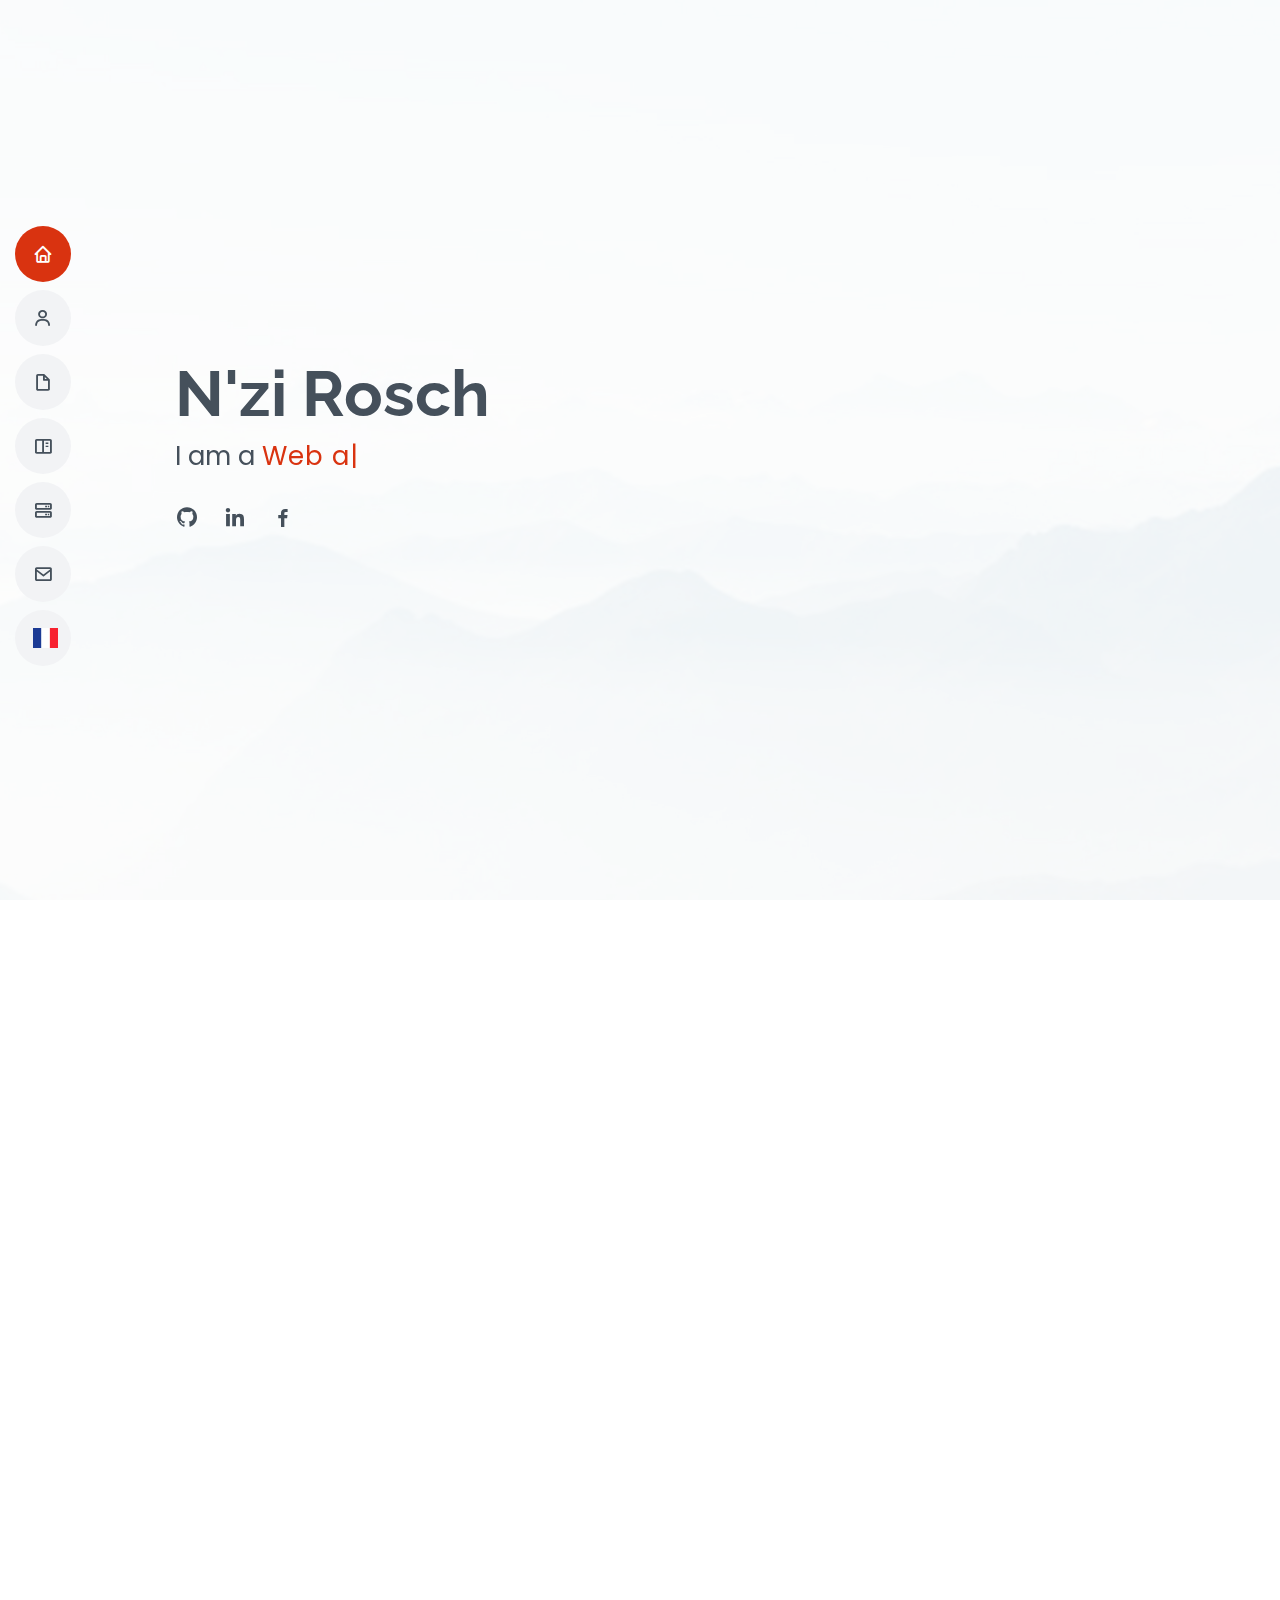
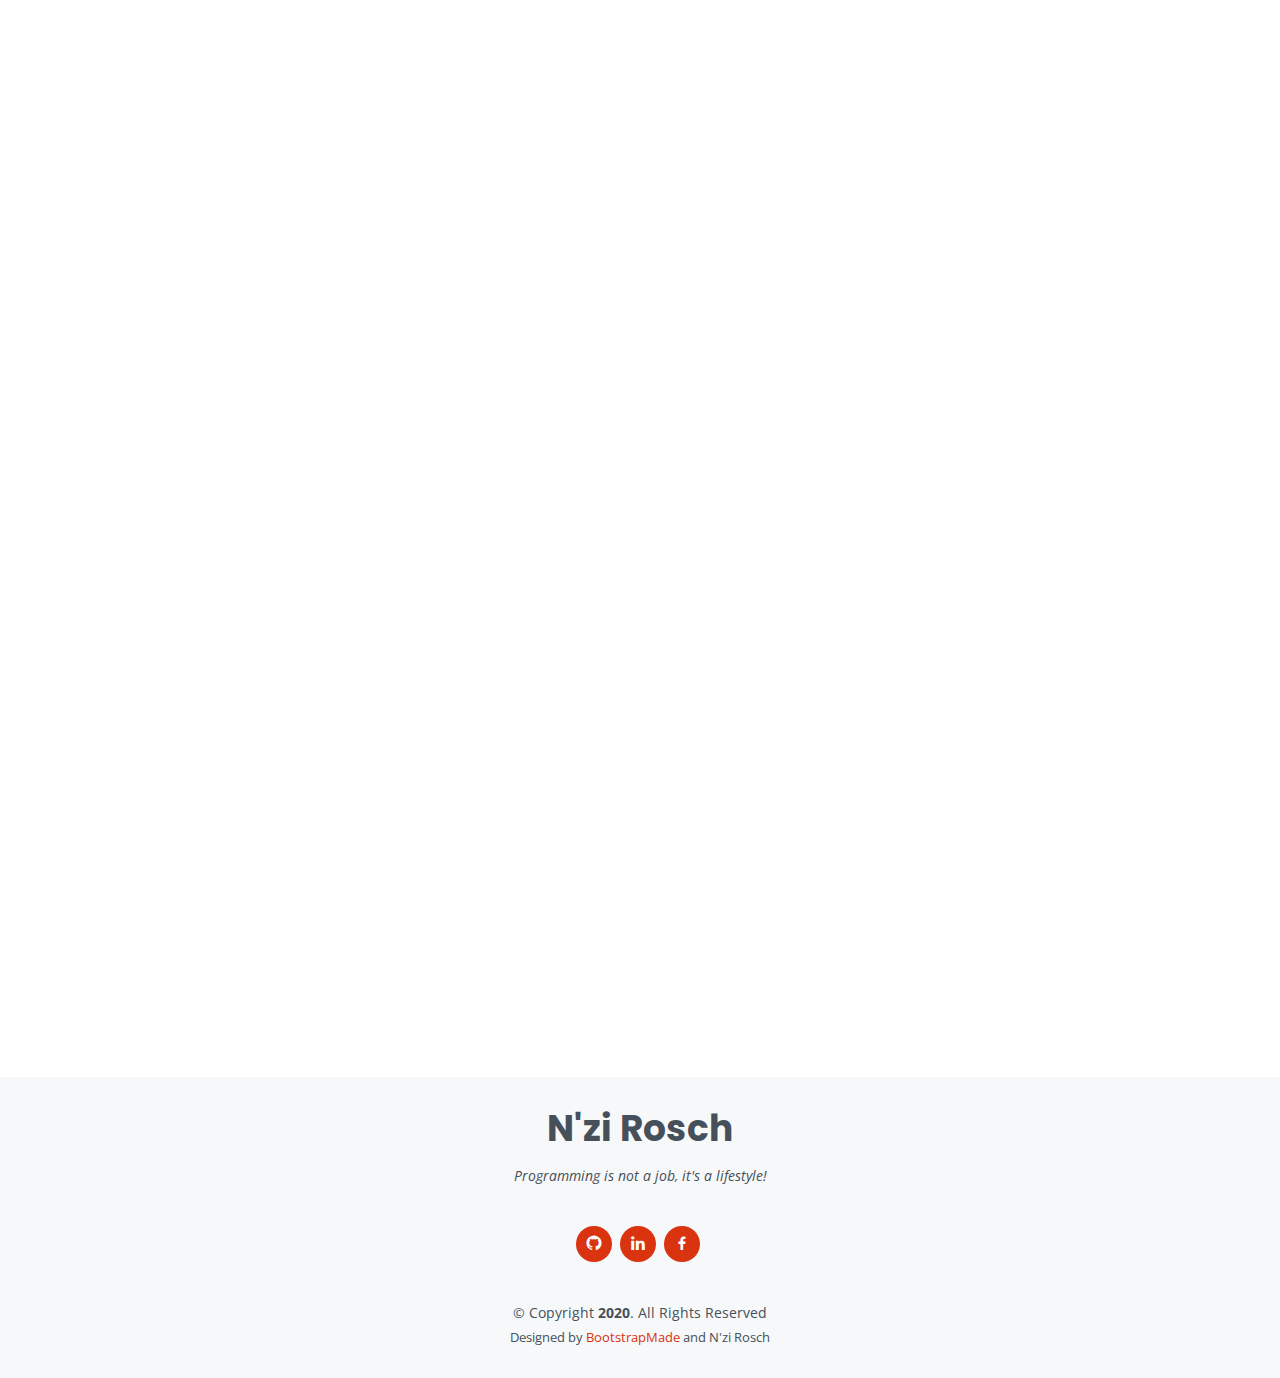
==== index-english.html @ caba93ce "Update index-english.html" ====
<!DOCTYPE html>
<html lang="en">

<head>
  <meta charset="utf-8">
  <meta content="width=device-width, initial-scale=1.0" name="viewport">

  <title>Rosch N'zi - Official Website</title>
  <meta content="" name="descriptison">
  <meta content="" name="keywords">

  <!-- Favicons -->
  <link href="assets/img/favicon.png" rel="icon">
  <link href="assets/img/apple-touch-icon.png" rel="apple-touch-icon">

  <!-- Google Fonts -->
  <link href="https://fonts.googleapis.com/css?family=Open+Sans:300,300i,400,400i,600,600i,700,700i|Raleway:300,300i,400,400i,500,500i,600,600i,700,700i|Poppins:300,300i,400,400i,500,500i,600,600i,700,700i" rel="stylesheet">

  <!-- Vendor CSS Files -->
  <link href="assets/vendor/bootstrap/css/bootstrap.min.css" rel="stylesheet">
  <link href="assets/vendor/icofont/icofont.min.css" rel="stylesheet">
  <link href="assets/vendor/boxicons/css/boxicons.min.css" rel="stylesheet">
  <link href="assets/vendor/venobox/venobox.css" rel="stylesheet">
  <link href="assets/vendor/owl.carousel/assets/owl.carousel.min.css" rel="stylesheet">
  <link href="assets/vendor/aos/aos.css" rel="stylesheet">

  <!-- Template Main CSS File -->
  <link href="assets/css/style.css" rel="stylesheet">
</head>

<body>

  <!-- ======= Mobile nav toggle button ======= -->
  <button type="button" class="mobile-nav-toggle d-xl-none"><i class="icofont-navigation-menu"></i></button>

  <!-- ======= Header ======= -->
  <header id="header" class="d-flex flex-column justify-content-center">

    <nav class="nav-menu">
      <ul>
        <li class="active"><a href="#hero"><i class="bx bx-home"></i> <span>Home</span></a></li>
        <li><a href="#about"><i class="bx bx-user"></i> <span>About Me</span></a></li>
        <li><a href="#resume"><i class="bx bx-file-blank"></i> <span>Career</span></a></li>
        <li><a href="#portfolio"><i class="bx bx-book-content"></i> <span>Portfolio</span></a></li>
        <li><a href="#services"><i class="bx bx-server"></i> <span>Services</span></a></li>
        <li><a href="#contact"><i class="bx bx-envelope"></i> <span>Contact</span></a></li>
        <li><a href="index.html"><img src="assets/img/french-icon.png" alt="" style="height: 20px; width: 25px;"> <span>Français</span></a></li>
      </ul>
    </nav><!-- .nav-menu -->

  </header><!-- End Header -->

  <!-- ======= Hero Section ======= -->
  <section id="hero" class="d-flex flex-column justify-content-center">
    <div class="container" data-aos="zoom-in" data-aos-delay="100">
      <h1>N'zi Rosch</h1>
      <p>I am a <span class="typed" data-typed-items="Web and Mobile Developer, Freelance"></span></p>
      <div class="social-links">
        <a href="https://github.com/Rosch14" class="github" target="_blank"><i class="bx bxl-github"></i></a>
        <a href="https://www.linkedin.com/in/rosch-n-zi-7aab97185/" class="linkedin" target="_blank"><i class="bx bxl-linkedin"></i></a>
        <a href="https://www.facebook.com/profile.php?id=100004866857263" class="facebook" target="_blank"><i class="bx bxl-facebook"></i></a> 
      </div>
    </div>
  </section><!-- End Hero -->

  <main id="main">

    <!-- ======= About Section ======= -->
    <section id="about" class="about">
      <div class="container" data-aos="fade-up">

        <div class="section-title">
          <h2>About Me</h2>
          <p>I am N'zi Rosch, student in Computer Science and Digital Sciences. <br> Passionate about programming, I dedicate more than 8 hours of time per day to code. <br> In my opinion, programming is not a job, it is a lifestyle</p>
        </div>

        <div class="row">
          <div class="col-lg-3">
            <img src="assets/img/profile-img.jpg" class="img-fluid" alt="">
          </div>
          <div class="col-lg-8 pt-4 pt-lg-0 content">
            <h3>Junior Mobile &amp; Web Developer</h3>
            <p class="font-italic">
              I specialize in the development of websites and mobile applications. 
            </p>
            <div class="row">
              <div class="col-lg-6">
                <ul>
                  <li><i class="icofont-rounded-right"></i> <strong>Birth:</strong> 14 Juillet 2001</li>
                  <li><i class="icofont-rounded-right"></i> <strong>Phone:</strong> +225 77457326 / 41839777</li>
                  <li><i class="icofont-rounded-right"></i> <strong>City:</strong> Abidjan, Côte d'Ivoire</li>
                </ul>
              </div>
              <div class="col-lg-6">
                <ul>
                  <li><i class="icofont-rounded-right"></i> <strong>Age:</strong> 19</li>
                  <li><i class="icofont-rounded-right"></i> <strong>Diploma:</strong> Associate Degree</li>
                  <li><i class="icofont-rounded-right"></i> <strong>E-mail:</strong> roschnzi@gmail.com</li>
                  <li><i class="icofont-rounded-right"></i> <strong>Freelance:</strong> Available</li>
                </ul>
              </div>
            </div>
          </div>
        </div>

      </div>
    </section><!-- End About Section -->

    <!-- ======= Skills Section ======= -->
    <section id="skills" class="skills section-bg">
      <div class="container" data-aos="fade-up">

        <div class="section-title">
          <h2>Skills</h2>
          <p> As a web and mobile developer, I work with JavaScript technologies. <br>React is my framework of choice and I use React Native for designing Android / Ios mobile apps. </p>
        </div>

        <div class="row skills-content">

          <div class="col-lg-6">

            <div class="progress">
              <span class="skill">HTML &amp; CSS <i class="val">90%</i></span>
              <div class="progress-bar-wrap">
                <div class="progress-bar" role="progressbar" aria-valuenow="90" aria-valuemin="0" aria-valuemax="100"></div>
              </div>
            </div>

            <div class="progress">
              <span class="skill">JavaScript <i class="val">70%</i></span>
              <div class="progress-bar-wrap">
                <div class="progress-bar" role="progressbar" aria-valuenow="70" aria-valuemin="0" aria-valuemax="100"></div>
              </div>
            </div>

            <div class="progress">
              <span class="skill">React <i class="val">75%</i></span>
              <div class="progress-bar-wrap">
                <div class="progress-bar" role="progressbar" aria-valuenow="75" aria-valuemin="0" aria-valuemax="100"></div>
              </div>
            </div>

          </div>

          <div class="col-lg-6">

            <div class="progress">
              <span class="skill">React Native<i class="val">60%</i></span>
              <div class="progress-bar-wrap">
                <div class="progress-bar" role="progressbar" aria-valuenow="60" aria-valuemin="0" aria-valuemax="100"></div>
              </div>
            </div>

            <div class="progress">
              <span class="skill">WordPress/CMS <i class="val">90%</i></span>
              <div class="progress-bar-wrap">
                <div class="progress-bar" role="progressbar" aria-valuenow="90" aria-valuemin="0" aria-valuemax="100"></div>
              </div>
            </div>

            <div class="progress">
              <span class="skill">Photoshop <i class="val">60%</i></span>
              <div class="progress-bar-wrap">
                <div class="progress-bar" role="progressbar" aria-valuenow="60" aria-valuemin="0" aria-valuemax="100"></div>
              </div>
            </div>

          </div>

        </div>

      </div>
    </section><!-- End Skills Section -->

    <!-- ======= Resume Section ======= -->
    <section id="resume" class="resume">
      <div class="container" data-aos="fade-up">

        <div class="section-title">
          <h2>Career</h2>
          <p>Here, I give you an overview of my academic and professional background.</p>
        </div>

        <div class="row">
          <div class="col-lg-6">
            <h3 class="resume-title">Me</h3>
            <div class="resume-item pb-0">
              <h4>N'zi Rosch</h4>
              <p><em>With 2 years of experience, I create websites for start-ups and mobile applications for stores. Concerned about innovation, I make sure to always leave a big smile on my clients' faces.</em></p>
              <ul>
                <li>Koumassi, Abidjan - Côte d'Ivoire</li>
                <li>(+225) 77457326 / 41839777</li>
                <li>roschnzi@gmail.com</li>
              </ul>
            </div>

            <h3 class="resume-title">Education</h3>
            <div class="resume-item">
              <h4>Associate Degree in Computer Science &amp; Digital Sciences</h4>
              <h5>2018 - 2020</h5>
              <p><em>Université Virtuelle de Côte d'Ivoire (UVCI) - Abidjan</em></p>
              <p>I am studying Computer Science and Digital Sciences specializing in Networks and Computer Security at the UVCI.</p>
            </div>
            <div class="resume-item">
              <h4>Baccalaureate Serie C Scientific</h4>
              <h5>2017 - 2018</h5>
              <p><em>Lyçée Moderne de Koumassi - Abidjan, Côte d'Ivoire</em></p>
              <p>I obtained my Bac in one of the most famous and oldest secondary education institutions in Côte d'Ivoire.</p>
            </div>
          </div>
          <div class="col-lg-6">
            <h3 class="resume-title">Professional experience</h3>
            <div class="resume-item">
              <h4>Web Developer and Graphic Designer</h4>
              <h5>2020 - until now</h5>
              <p><em>ESDLab, Abidjan Côte d'Ivoire </em></p>
              <ul>
                <li>Responsible for developing websites for client or partner companies.</li>
                <li>Creation of visuals for the social media accounts of the company ESDLab.</li>
              </ul>
            </div>
            <div class="resume-item">
              <h4>Freelance Web Developer</h4>
              <h5>2019 - until now</h5>
              <p><em>On my own</em></p>
              <ul>
                <li>As a self-employed worker, I collaborate with companies for the creation of their website under a Fixed-Term Contract (CDD).</li>
                <li>With my Photoshop skills, I can easily conceive the design of websites.</li>
            </div>
          </div>
        </div>

      </div>
    </section><!-- End Resume Section -->

    <!-- ======= Portfolio Section ======= -->
    <section id="portfolio" class="portfolio section-bg">
      <div class="container" data-aos="fade-up">

        <div class="section-title">
          <h2>Portfolio</h2>
          <p>I present to you here, a handful of the projects that I carried out. <br>I recommend that you take a look at my github account to discover all the codes of my websites and applications.</p>
        </div>

        <div class="row">
          <div class="col-lg-12 d-flex justify-content-center" data-aos="fade-up" data-aos-delay="100">
            <ul id="portfolio-flters">
              <li data-filter="*" class="filter-active">All</li>
              <li data-filter=".filter-app">App</li>
              <li data-filter=".filter-web">Web</li>
            </ul>
          </div>
        </div>

        <div class="row portfolio-container" data-aos="fade-up" data-aos-delay="200">

          <div class="col-lg-6 col-md-6 portfolio-item filter-web">
            <div class="portfolio-wrap">
              <img src="assets/img/portfolio/esdlab.png" class="img-fluid" alt="">
              <div class="portfolio-info">
                <h4><a href="https://esdlab.pro/index.html" target="_blank">See the website</a></h4>
                <p>Esdlab - Website</p>
              </div>
            </div>
          </div>

          <div class="col-lg-6 col-md-6 portfolio-item filter-web">
            <div class="portfolio-wrap">
              <img src="assets/img/portfolio/fondationzaha.png" class="img-fluid" alt="">
              <div class="portfolio-info">
                <h4>See the website</h4>
                <p>Fondation Zaha - Website</p>
              </div>
            </div>
          </div>

          <div class="col-lg-6 col-md-6 portfolio-item filter-app">
            <div class="portfolio-wrap">
              <img src="assets/img/portfolio/portfolio-3.jpg" class="img-fluid" alt="">
              <div class="portfolio-info">
                <h4>App 2</h4>
                <p>App</p>
              </div>
            </div>
          </div>


          <div class="col-lg-6 col-md-6 portfolio-item filter-web">
            <div class="portfolio-wrap">
              <img src="assets/img/portfolio/portfolio-4.jpg" class="img-fluid" alt="">
              <div class="portfolio-info">
                <h4>See the website</h4>
                <p>Website</p>
              </div>
            </div>
          </div>

          <div class="col-lg-6 col-md-6 portfolio-item filter-app">
            <div class="portfolio-wrap">
              <img src="assets/img/portfolio/portfolio-7.jpg" class="img-fluid" alt="">
              <div class="portfolio-info">
                <h4>App 3</h4>
                <p>App</p>
              </div>
            </div>
          </div>

          <div class="col-lg-6 col-md-6 portfolio-item filter-web">
            <div class="portfolio-wrap">
              <img src="assets/img/portfolio/portfolio-9.jpg" class="img-fluid" alt="">
              <div class="portfolio-info">
                <h4>See the website</h4>
                <p>Website</p>
              </div>
            </div>
          </div>

        </div>

      </div>
    </section><!-- End Portfolio Section -->

    <!-- ======= Services Section ======= -->
    <section id="services" class="services">
      <div class="container" data-aos="fade-up">

        <div class="section-title">
          <h2>Services</h2>
          <p>I am self-taught in web and mobile programming. <br>I also trained in computer graphics and community management.</p>
        </div>

        <div class="row">

          <div class="col-lg-4 col-md-6 d-flex align-items-stretch" data-aos="zoom-in" data-aos-delay="100">
            <div class="icon-box iconbox-blue">
              <div class="icon">
                <svg width="100" height="100" viewBox="0 0 600 600" xmlns="http://www.w3.org/2000/svg">
                  <path stroke="none" stroke-width="0" fill="#f5f5f5" d="M300,521.0016835830174C376.1290562159157,517.8887921683347,466.0731472004068,529.7835943286574,510.70327084640275,468.03025145048787C554.3714126377745,407.6079735673963,508.03601936045806,328.9844924480964,491.2728898941984,256.3432110539036C474.5976632858925,184.082847569629,479.9380746630129,96.60480741107993,416.23090153303,58.64404602377083C348.86323505073057,18.502131276798302,261.93793281208167,40.57373210992963,193.5410806939664,78.93577620505333C130.42746243093433,114.334589627462,98.30271207620316,179.96522072025542,76.75703585869454,249.04625023123273C51.97151888228291,328.5150500222984,13.704378332031375,421.85034740162234,66.52175969318436,486.19268352777647C119.04800174914682,550.1803526380478,217.28368757567262,524.383925680826,300,521.0016835830174"></path>
                </svg>
                <i class="icofont-file-javascript"></i>
              </div>
              <h4><a href="">Web Developer</a></h4>
              <p>I use the React JavaScript framework for designing websites and web applications.</p>
            </div>
          </div>

          <div class="col-lg-4 col-md-6 d-flex align-items-stretch mt-4 mt-md-0" data-aos="zoom-in" data-aos-delay="200">
            <div class="icon-box iconbox-orange ">
              <div class="icon">
                <svg width="100" height="100" viewBox="0 0 600 600" xmlns="http://www.w3.org/2000/svg">
                  <path stroke="none" stroke-width="0" fill="#f5f5f5" d="M300,582.0697525312426C382.5290701553225,586.8405444964366,449.9789794690241,525.3245884688669,502.5850820975895,461.55621195738473C556.606425686781,396.0723002908107,615.8543463187945,314.28637112970534,586.6730223649479,234.56875336149918C558.9533121215079,158.8439757836574,454.9685369536778,164.00468322053177,381.49747125262974,130.76875717737553C312.15926192815925,99.40240125094834,248.97055460311594,18.661163978235184,179.8680185752513,50.54337015887873C110.5421016452524,82.52863877960104,119.82277516462835,180.83849132639028,109.12597500060166,256.43424936330496C100.08760227029461,320.3096726198365,92.17705696193138,384.0621239912766,124.79988738764834,439.7174275375508C164.83382741302287,508.01625554203684,220.96474134820875,577.5009287672846,300,582.0697525312426"></path>
                </svg>
                <i class="bx bx-mobile"></i>
              </div>
              <h4><a href="">Mobile Developer</a></h4>
              <p>JavaScript lover, React Native is my favorite mobile programming framework. Depending on the needs of the customer, I can use Ionic or Flutter.</p>
            </div>
          </div>

          <div class="col-lg-4 col-md-6 d-flex align-items-stretch mt-4 mt-lg-0" data-aos="zoom-in" data-aos-delay="300">
            <div class="icon-box iconbox-pink">
              <div class="icon">
                <svg width="100" height="100" viewBox="0 0 600 600" xmlns="http://www.w3.org/2000/svg">
                  <path stroke="none" stroke-width="0" fill="#f5f5f5" d="M300,541.5067337569781C382.14930387511276,545.0595476570109,479.8736841581634,548.3450877840088,526.4010558755058,480.5488172755941C571.5218469581645,414.80211281144784,517.5187510058486,332.0715597781072,496.52539010469104,255.14436215662573C477.37192572678356,184.95920475031193,473.57363656557914,105.61284051026155,413.0603344069578,65.22779650032875C343.27470386102294,18.654635553484475,251.2091493199835,5.337323636656869,175.0934190732945,40.62881213300186C97.87086631185822,76.43348514350839,51.98124368387456,156.15599469081315,36.44837278890362,239.84606092416172C21.716077023791087,319.22268207091537,43.775223500013084,401.1760424656574,96.891909868211,461.97329694683043C147.22146801428983,519.5804099606455,223.5754009179313,538.201503339737,300,541.5067337569781"></path>
                </svg>
                <i class="icofont-brand-wordpress"></i>
              </div>
              <h4><a href="">Wordpress Developer</a></h4>
              <p>Do not hesitate to create your blogs and websites from Wordpress. I have already completed many projects with this CMS.</p>
            </div>
          </div>

          <div class="col-lg-4 col-md-6 d-flex align-items-stretch mt-4" data-aos="zoom-in" data-aos-delay="100">
            <div class="icon-box iconbox-yellow">
              <div class="icon">
                <svg width="100" height="100" viewBox="0 0 600 600" xmlns="http://www.w3.org/2000/svg">
                  <path stroke="none" stroke-width="0" fill="#f5f5f5" d="M300,503.46388370962813C374.79870501325706,506.71871716319447,464.8034551963731,527.1746412648533,510.4981551193396,467.86667711651364C555.9287308511215,408.9015244558933,512.6030010748507,327.5744911775523,490.211057578863,256.5855673507754C471.097692560561,195.9906835881958,447.69079081568157,138.11976852964426,395.19560036434837,102.3242989838813C329.3053358748298,57.3949838291264,248.02791733380457,8.279543830951368,175.87071277845988,42.242879143198664C103.41431057327972,76.34704239035025,93.79494320519305,170.9812938413882,81.28167332365135,250.07896920659033C70.17666984294237,320.27484674793965,64.84698225790005,396.69656628748305,111.28512138212992,450.4950937839243C156.20124167950087,502.5303643271138,231.32542653798444,500.4755392045468,300,503.46388370962813"></path>
                </svg>
                <i class="bx bx-layer"></i>
              </div>
              <h4><a href="">Graphic Designer</a></h4>
              <p>Aside from my code editor, I spend a lot of time in Photoshop designing highly professional visuals.</p>
            </div>
          </div>

          <div class="col-lg-4 col-md-6 d-flex align-items-stretch mt-4" data-aos="zoom-in" data-aos-delay="200">
            <div class="icon-box iconbox-red">
              <div class="icon">
                <svg width="100" height="100" viewBox="0 0 600 600" xmlns="http://www.w3.org/2000/svg">
                  <path stroke="none" stroke-width="0" fill="#f5f5f5" d="M300,532.3542879108572C369.38199826031484,532.3153073249985,429.10787420159085,491.63046689027357,474.5244479745417,439.17860296908856C522.8885846962883,383.3225815378663,569.1668002868075,314.3205725914397,550.7432151929288,242.7694973846089C532.6665558377875,172.5657663291529,456.2379748765914,142.6223662098291,390.3689995646985,112.34683881706744C326.66090330228417,83.06452184765237,258.84405631176094,53.51806209861945,193.32584062364296,78.48882559362697C121.61183558270385,105.82097193414197,62.805066853699245,167.19869350419734,48.57481801355237,242.6138429142374C34.843463184063346,315.3850353017275,76.69343916112496,383.4422959591041,125.22947124332185,439.3748458443577C170.7312796277747,491.8107796887764,230.57421082200815,532.3932930995766,300,532.3542879108572"></path>
                </svg>
                <i class="icofont-facebook"></i>
              </div>
              <h4><a href="">Community Manager</a></h4>
              <p>I have been asked a few times to manage pages on social networks. I have a good experience with Facebook and Instagram.</p>
            </div>
          </div>

          <div class="col-lg-4 col-md-6 d-flex align-items-stretch mt-4" data-aos="zoom-in" data-aos-delay="300">
            <div class="icon-box iconbox-teal">
              <div class="icon">
                <svg width="100" height="100" viewBox="0 0 600 600" xmlns="http://www.w3.org/2000/svg">
                  <path stroke="none" stroke-width="0" fill="#f5f5f5" d="M300,566.797414625762C385.7384707136149,576.1784315230908,478.7894351017131,552.8928747891023,531.9192734346935,484.94944893311C584.6109503024035,417.5663521118492,582.489472248146,322.67544863468447,553.9536738515405,242.03673114598146C529.1557734026468,171.96086150256528,465.24506316201064,127.66468636344209,395.9583748389544,100.7403814666027C334.2173773831606,76.7482773500951,269.4350130405921,84.62216499799875,207.1952322260088,107.2889140133804C132.92018162631612,134.33871894543012,41.79353780512637,160.00259165414826,22.644507872594943,236.69541883565114C3.319112789854554,314.0945973066697,72.72355303640163,379.243833228382,124.04198916343866,440.3218312028393C172.9286146004772,498.5055451809895,224.45579914871206,558.5317968840102,300,566.797414625762"></path>
                </svg>
                <i class="icofont-read-book"></i>
              </div>
              <h4><a href="">Web Editor</a></h4>
              <p>I'm often praised for my writing skills, so I write blog posts only when I'm in demand.</p>
            </div>
          </div>

        </div>

      </div>
    </section><!-- End Services Section -->

    <!-- ======= Contact Section ======= -->
    <section id="contact" class="contact">
      <div class="container" data-aos="fade-up">

        <div class="section-title">
          <h2>Contact</h2>
        </div>

        <div class="row mt-1">

          <div class="col-lg-4">
            <div class="info">
              <div class="address">
                <i class="icofont-google-map"></i>
                <h4>Location:</h4>
                <p>Koumassi, Abidjan - Côte d'Ivoire</p>
              </div>

              <div class="email">
                <i class="icofont-envelope"></i>
                <h4>Email:</h4>
                <p>roschnzi@gmail.com</p>
              </div>

              <div class="phone">
                <i class="icofont-phone"></i>
                <h4>Phone:</h4>
                <p>+225 77457326 / 41839777</p>
              </div>

            </div>

          </div>

          <div class="col-lg-8 mt-5 mt-lg-0">

            <form name="contact" method="POST" data-netlify="true" role="form" class="php-email-form">
              <div class="form-row">
                <div class="col-md-6 form-group">
                  <input type="text" name="name" class="form-control" id="name" placeholder="Your Name" data-rule="minlen:4" data-msg="Enter at least 4 characters please!" />
                  <div class="validate"></div>
                </div>
                <div class="col-md-6 form-group">
                  <input type="email" class="form-control" name="email" id="email" placeholder="Your E-mail" data-rule="email" data-msg="Please enter a valid email address!" />
                  <div class="validate"></div>
                </div>
              </div>
              <div class="form-group">
                <input type="text" class="form-control" name="subject" id="subject" placeholder="Subject" data-rule="minlen:4" data-msg="Please enter at least 8 characters!" />
                <div class="validate"></div>
              </div>
              <div class="form-group">
                <textarea class="form-control" name="message" rows="5" data-rule="required" data-msg="Write us something please!" placeholder="Message"></textarea>
                <div class="validate"></div>
              </div>
              <div class="text-center"><button type="submit">Send</button></div>
            </form>

          </div>

        </div>

      </div>
    </section><!-- End Contact Section -->

  </main><!-- End #main -->

  <!-- ======= Footer ======= -->
  <footer id="footer">
    <div class="container">
      <h3>N'zi Rosch</h3>
      <p>Programming is not a job, it's a lifestyle!</p>
      <div class="social-links">
        <a href="https://github.com/Rosch14" class="github" target="_blank"><i class="bx bxl-github"></i></a>
        <a href="https://www.linkedin.com/in/rosch-n-zi-7aab97185/" class="linkedin" target="_blank"><i class="bx bxl-linkedin"></i></a>
        <a href="https://www.facebook.com/profile.php?id=100004866857263" class="facebook" target="_blank"><i class="bx bxl-facebook"></i></a>     
      </div>
      <div class="copyright">
        &copy; Copyright <strong><span>2020</span></strong>. All Rights Reserved
      </div>
      <div class="credits">
        Designed by <a href="https://bootstrapmade.com/">BootstrapMade</a> and N'zi Rosch
      </div>
    </div>
  </footer><!-- End Footer -->

  <a href="#" class="back-to-top"><i class="bx bx-up-arrow-alt"></i></a>
  <div id="preloader"></div>

  <!-- Vendor JS Files -->
  <script src="assets/vendor/jquery/jquery.min.js"></script>
  <script src="assets/vendor/bootstrap/js/bootstrap.bundle.min.js"></script>
  <script src="assets/vendor/jquery.easing/jquery.easing.min.js"></script>
  <script src="assets/vendor/php-email-form/validate.js"></script>
  <script src="assets/vendor/waypoints/jquery.waypoints.min.js"></script>
  <script src="assets/vendor/counterup/counterup.min.js"></script>
  <script src="assets/vendor/isotope-layout/isotope.pkgd.min.js"></script>
  <script src="assets/vendor/venobox/venobox.min.js"></script>
  <script src="assets/vendor/owl.carousel/owl.carousel.min.js"></script>
  <script src="assets/vendor/typed.js/typed.min.js"></script>
  <script src="assets/vendor/aos/aos.js"></script>

  <!-- Template Main JS File -->
  <script src="assets/js/main.js"></script>

</body>

</html>
---- assets/vendor/venobox/venobox.css ----
/* ------ venobox.css --------*/
.vbox-overlay *, .vbox-overlay *:before, .vbox-overlay *:after{
    -webkit-backface-visibility: hidden;
    -webkit-box-sizing:border-box;
    -moz-box-sizing:border-box;
    box-sizing:border-box;
}
.vbox-overlay * { 
    -webkit-backface-visibility: visible;
    backface-visibility: visible;
}
.vbox-overlay{
    display: -webkit-flex;
    display: flex;
    -webkit-flex-direction: column;
    flex-direction: column;
    -webkit-justify-content: center;
    justify-content: center;
    -webkit-align-items: center;
    align-items: center;
    position: fixed;
    left: 0;
    top: 0;
    bottom: 0;
    right: 0;
    z-index: 999999;
}

/* ----- navigation ----- */
.vbox-title{
    width: 100%;
    height: 40px;
    float: left;
    text-align: center;
    line-height: 28px;
    font-size: 12px;
    padding: 6px 50px;
    overflow: hidden;
    position: fixed;
    display: none;
    left: 0;
    z-index: 89;
}
.vbox-close{
    cursor: pointer;
    position: fixed;
    top: -1px;
    right: 0;
    width: 50px;
    height: 40px;
    padding: 6px;
    display: block;
    background-position:10px center;
    overflow: hidden;
    font-size: 24px;
    line-height: 1;
    text-align: center;
    z-index: 99;
}
.vbox-left{
    cursor: pointer;
    position: fixed;
    left: 0;
    height: 40px;
    overflow: hidden;
    line-height: 28px;
    font-size: 12px;
    z-index: 99;
    display: flex;
    align-items:center;
}
.vbox-num{
    display: inline-block;
    margin: 6px 0 6px 15px;
}
/* ----- Social share ----- */
.vbox-share{
    line-height: 28px;
    font-size: 12px;
    overflow: hidden;
    position: fixed;
    left: 0;
    z-index: 98;
    display: flex;
    align-items:center;
    justify-content: center;
    width: 100%;
    text-align: center;
}
.vbox-share svg{
    max-height: 28px;
    width: 28px;
    z-index: 10;
    margin-left: 12px;
    margin-top: 6px;
    margin-bottom: 6px;
    vertical-align: middle;
}


/* ----- navigation ARROWS ----- */
.vbox-next, .vbox-prev{
    position: fixed;
    top: 50%;
    margin-top: -15px;
    overflow: hidden;
    cursor: pointer;
    display: block;
    width: 45px;
    height: 45px;
    z-index: 99;
}
.vbox-next span, .vbox-prev span{
    position: relative;
    width: 20px;
    height: 20px;
    border: 2px solid transparent;
    border-top-color: #B6B6B6;
    border-right-color: #B6B6B6;
    text-indent: -100px;
    position: absolute;
    top: 8px;
    display: block;
}
.vbox-prev{
    left: 15px;
}
.vbox-next{
    right: 15px;
}
.vbox-prev span{
    left: 10px;
    -ms-transform: rotate(-135deg);
    -webkit-transform: rotate(-135deg);
    transform: rotate(-135deg);
}
.vbox-next span{
    -ms-transform: rotate(45deg);
    -webkit-transform: rotate(45deg);
    transform: rotate(45deg);
    right: 10px;
}
/* ------- inline window ------ */
.vbox-inline{
    width: 420px;
    height: 315px;
    height: 70vh;
    padding: 10px;
    background: #fff;
    margin: 0 auto;
    overflow: auto;
    text-align: left;
}
/* ------- Video & iFrames window ------ */
.venoframe{
    max-width: 100%;
    width: 100%;
    border: none;
    width: 100%;
    height: 260px;
    height: 70vh;
}
.venoframe.vbvid{
    height: 260px;
}
@media (min-width: 768px) {
    .venoframe, .vbox-inline{
        width: 90%;
        height: 360px;
        height: 70vh;
    }
    .venoframe.vbvid{
        width: 640px;
        height: 360px;
    }
}
@media (min-width: 992px) {
    .venoframe, .vbox-inline{
        max-width: 1200px;
        width: 80%;
        height: 540px;
        height: 70vh;
    }
    .venoframe.vbvid{
        width: 960px;
        height: 540px;
    }
}
/* 
Please do NOT edit this part! 
or at least read this note: http://i.imgur.com/7C0ws9e.gif
*/
.vbox-open{
    overflow: hidden;
}
.vbox-container{
    position: absolute;
    left: 0;
    right: 0;
    top: 0;
    bottom: 0;
    overflow-x: hidden;
    overflow-y: scroll;
    overflow-scrolling: touch;
    -webkit-overflow-scrolling: touch;
    z-index: 20;
    max-height: 100%;

}

.vbox-content{
    text-align: center;
    float: left;
    width: 100%;
    position: relative;
    overflow: hidden;
    padding: 20px 4%;
}
.vbox-container img{
    max-width: 100%;
    height: auto;
}
.vbox-figlio{
    box-shadow: 0 0 12px rgba(0,0,0,0.19), 0 6px 6px rgba(0,0,0,0.23);
    max-width: 100%;
    text-align: initial;
}
img.vbox-figlio{
    -webkit-user-select: none;
-khtml-user-select: none;
-moz-user-select: none;
-o-user-select: none;
user-select: none;
}
.vbox-content.swipe-left{
    margin-left: -200px !important;
}
.vbox-content.swipe-right{
    margin-left: 200px !important;
}
.vbox-animated{
    webkit-transition: margin 300ms ease-out;
    transition: margin 300ms ease-out;
}

/* ---------- preloader ----------
 * SPINKIT 
 * http://tobiasahlin.com/spinkit/
-------------------------------- */
.sk-double-bounce,.sk-rotating-plane{width:40px;height:40px;margin:40px auto}.sk-rotating-plane{background-color:#333;-webkit-animation:sk-rotatePlane 1.2s infinite ease-in-out;animation:sk-rotatePlane 1.2s infinite ease-in-out}@-webkit-keyframes sk-rotatePlane{0%{-webkit-transform:perspective(120px) rotateX(0) rotateY(0);transform:perspective(120px) rotateX(0) rotateY(0)}50%{-webkit-transform:perspective(120px) rotateX(-180.1deg) rotateY(0);transform:perspective(120px) rotateX(-180.1deg) rotateY(0)}100%{-webkit-transform:perspective(120px) rotateX(-180deg) rotateY(-179.9deg);transform:perspective(120px) rotateX(-180deg) rotateY(-179.9deg)}}@keyframes sk-rotatePlane{0%{-webkit-transform:perspective(120px) rotateX(0) rotateY(0);transform:perspective(120px) rotateX(0) rotateY(0)}50%{-webkit-transform:perspective(120px) rotateX(-180.1deg) rotateY(0);transform:perspective(120px) rotateX(-180.1deg) rotateY(0)}100%{-webkit-transform:perspective(120px) rotateX(-180deg) rotateY(-179.9deg);transform:perspective(120px) rotateX(-180deg) rotateY(-179.9deg)}}.sk-double-bounce{position:relative}.sk-double-bounce .sk-child{width:100%;height:100%;border-radius:50%;background-color:#333;opacity:.6;position:absolute;top:0;left:0;-webkit-animation:sk-doubleBounce 2s infinite ease-in-out;animation:sk-doubleBounce 2s infinite ease-in-out}.sk-chasing-dots .sk-child,.sk-spinner-pulse,.sk-three-bounce .sk-child{background-color:#333;border-radius:100%}.sk-double-bounce .sk-double-bounce2{-webkit-animation-delay:-1s;animation-delay:-1s}@-webkit-keyframes sk-doubleBounce{0%,100%{-webkit-transform:scale(0);transform:scale(0)}50%{-webkit-transform:scale(1);transform:scale(1)}}@keyframes sk-doubleBounce{0%,100%{-webkit-transform:scale(0);transform:scale(0)}50%{-webkit-transform:scale(1);transform:scale(1)}}.sk-wave{margin:40px auto;width:50px;height:40px;text-align:center;font-size:10px}.sk-wave .sk-rect{background-color:#333;height:100%;width:6px;display:inline-block;-webkit-animation:sk-waveStretchDelay 1.2s infinite ease-in-out;animation:sk-waveStretchDelay 1.2s infinite ease-in-out}.sk-wave .sk-rect1{-webkit-animation-delay:-1.2s;animation-delay:-1.2s}.sk-wave .sk-rect2{-webkit-animation-delay:-1.1s;animation-delay:-1.1s}.sk-wave .sk-rect3{-webkit-animation-delay:-1s;animation-delay:-1s}.sk-wave .sk-rect4{-webkit-animation-delay:-.9s;animation-delay:-.9s}.sk-wave .sk-rect5{-webkit-animation-delay:-.8s;animation-delay:-.8s}@-webkit-keyframes sk-waveStretchDelay{0%,100%,40%{-webkit-transform:scaleY(.4);transform:scaleY(.4)}20%{-webkit-transform:scaleY(1);transform:scaleY(1)}}@keyframes sk-waveStretchDelay{0%,100%,40%{-webkit-transform:scaleY(.4);transform:scaleY(.4)}20%{-webkit-transform:scaleY(1);transform:scaleY(1)}}.sk-wandering-cubes{margin:40px auto;width:40px;height:40px;position:relative}.sk-wandering-cubes .sk-cube{background-color:#333;width:10px;height:10px;position:absolute;top:0;left:0;-webkit-animation:sk-wanderingCube 1.8s ease-in-out -1.8s infinite both;animation:sk-wanderingCube 1.8s ease-in-out -1.8s infinite both}.sk-chasing-dots,.sk-spinner-pulse{width:40px;height:40px;margin:40px auto}.sk-wandering-cubes .sk-cube2{-webkit-animation-delay:-.9s;animation-delay:-.9s}@-webkit-keyframes sk-wanderingCube{0%{-webkit-transform:rotate(0);transform:rotate(0)}25%{-webkit-transform:translateX(30px) rotate(-90deg) scale(.5);transform:translateX(30px) rotate(-90deg) scale(.5)}50%{-webkit-transform:translateX(30px) translateY(30px) rotate(-179deg);transform:translateX(30px) translateY(30px) rotate(-179deg)}50.1%{-webkit-transform:translateX(30px) translateY(30px) rotate(-180deg);transform:translateX(30px) translateY(30px) rotate(-180deg)}75%{-webkit-transform:translateX(0) translateY(30px) rotate(-270deg) scale(.5);transform:translateX(0) translateY(30px) rotate(-270deg) scale(.5)}100%{-webkit-transform:rotate(-360deg);transform:rotate(-360deg)}}@keyframes sk-wanderingCube{0%{-webkit-transform:rotate(0);transform:rotate(0)}25%{-webkit-transform:translateX(30px) rotate(-90deg) scale(.5);transform:translateX(30px) rotate(-90deg) scale(.5)}50%{-webkit-transform:translateX(30px) translateY(30px) rotate(-179deg);transform:translateX(30px) translateY(30px) rotate(-179deg)}50.1%{-webkit-transform:translateX(30px) translateY(30px) rotate(-180deg);transform:translateX(30px) translateY(30px) rotate(-180deg)}75%{-webkit-transform:translateX(0) translateY(30px) rotate(-270deg) scale(.5);transform:translateX(0) translateY(30px) rotate(-270deg) scale(.5)}100%{-webkit-transform:rotate(-360deg);transform:rotate(-360deg)}}.sk-spinner-pulse{-webkit-animation:sk-pulseScaleOut 1s infinite ease-in-out;animation:sk-pulseScaleOut 1s infinite ease-in-out}@-webkit-keyframes sk-pulseScaleOut{0%{-webkit-transform:scale(0);transform:scale(0)}100%{-webkit-transform:scale(1);transform:scale(1);opacity:0}}@keyframes sk-pulseScaleOut{0%{-webkit-transform:scale(0);transform:scale(0)}100%{-webkit-transform:scale(1);transform:scale(1);opacity:0}}.sk-chasing-dots{position:relative;text-align:center;-webkit-animation:sk-chasingDotsRotate 2s infinite linear;animation:sk-chasingDotsRotate 2s infinite linear}.sk-chasing-dots .sk-child{width:60%;height:60%;display:inline-block;position:absolute;top:0;-webkit-animation:sk-chasingDotsBounce 2s infinite ease-in-out;animation:sk-chasingDotsBounce 2s infinite ease-in-out}.sk-chasing-dots .sk-dot2{top:auto;bottom:0;-webkit-animation-delay:-1s;animation-delay:-1s}@-webkit-keyframes sk-chasingDotsRotate{100%{-webkit-transform:rotate(360deg);transform:rotate(360deg)}}@keyframes sk-chasingDotsRotate{100%{-webkit-transform:rotate(360deg);transform:rotate(360deg)}}@-webkit-keyframes sk-chasingDotsBounce{0%,100%{-webkit-transform:scale(0);transform:scale(0)}50%{-webkit-transform:scale(1);transform:scale(1)}}@keyframes sk-chasingDotsBounce{0%,100%{-webkit-transform:scale(0);transform:scale(0)}50%{-webkit-transform:scale(1);transform:scale(1)}}.sk-three-bounce{margin:40px auto;width:80px;text-align:center}.sk-three-bounce .sk-child{width:20px;height:20px;display:inline-block;-webkit-animation:sk-three-bounce 1.4s ease-in-out 0s infinite both;animation:sk-three-bounce 1.4s ease-in-out 0s infinite both}.sk-circle .sk-child:before,.sk-fading-circle .sk-circle:before{display:block;border-radius:100%;content:'';background-color:#333}.sk-three-bounce .sk-bounce1{-webkit-animation-delay:-.32s;animation-delay:-.32s}.sk-three-bounce .sk-bounce2{-webkit-animation-delay:-.16s;animation-delay:-.16s}@-webkit-keyframes sk-three-bounce{0%,100%,80%{-webkit-transform:scale(0);transform:scale(0)}40%{-webkit-transform:scale(1);transform:scale(1)}}@keyframes sk-three-bounce{0%,100%,80%{-webkit-transform:scale(0);transform:scale(0)}40%{-webkit-transform:scale(1);transform:scale(1)}}.sk-circle{margin:40px auto;width:40px;height:40px;position:relative}.sk-circle .sk-child{width:100%;height:100%;position:absolute;left:0;top:0}.sk-circle .sk-child:before{margin:0 auto;width:15%;height:15%;-webkit-animation:sk-circleBounceDelay 1.2s infinite ease-in-out both;animation:sk-circleBounceDelay 1.2s infinite ease-in-out both}.sk-circle .sk-circle2{-webkit-transform:rotate(30deg);-ms-transform:rotate(30deg);transform:rotate(30deg)}.sk-circle .sk-circle3{-webkit-transform:rotate(60deg);-ms-transform:rotate(60deg);transform:rotate(60deg)}.sk-circle .sk-circle4{-webkit-transform:rotate(90deg);-ms-transform:rotate(90deg);transform:rotate(90deg)}.sk-circle .sk-circle5{-webkit-transform:rotate(120deg);-ms-transform:rotate(120deg);transform:rotate(120deg)}.sk-circle .sk-circle6{-webkit-transform:rotate(150deg);-ms-transform:rotate(150deg);transform:rotate(150deg)}.sk-circle .sk-circle7{-webkit-transform:rotate(180deg);-ms-transform:rotate(180deg);transform:rotate(180deg)}.sk-circle .sk-circle8{-webkit-transform:rotate(210deg);-ms-transform:rotate(210deg);transform:rotate(210deg)}.sk-circle .sk-circle9{-webkit-transform:rotate(240deg);-ms-transform:rotate(240deg);transform:rotate(240deg)}.sk-circle .sk-circle10{-webkit-transform:rotate(270deg);-ms-transform:rotate(270deg);transform:rotate(270deg)}.sk-circle .sk-circle11{-webkit-transform:rotate(300deg);-ms-transform:rotate(300deg);transform:rotate(300deg)}.sk-circle .sk-circle12{-webkit-transform:rotate(330deg);-ms-transform:rotate(330deg);transform:rotate(330deg)}.sk-circle .sk-circle2:before{-webkit-animation-delay:-1.1s;animation-delay:-1.1s}.sk-circle .sk-circle3:before{-webkit-animation-delay:-1s;animation-delay:-1s}.sk-circle .sk-circle4:before{-webkit-animation-delay:-.9s;animation-delay:-.9s}.sk-circle .sk-circle5:before{-webkit-animation-delay:-.8s;animation-delay:-.8s}.sk-circle .sk-circle6:before{-webkit-animation-delay:-.7s;animation-delay:-.7s}.sk-circle .sk-circle7:before{-webkit-animation-delay:-.6s;animation-delay:-.6s}.sk-circle .sk-circle8:before{-webkit-animation-delay:-.5s;animation-delay:-.5s}.sk-circle .sk-circle9:before{-webkit-animation-delay:-.4s;animation-delay:-.4s}.sk-circle .sk-circle10:before{-webkit-animation-delay:-.3s;animation-delay:-.3s}.sk-circle .sk-circle11:before{-webkit-animation-delay:-.2s;animation-delay:-.2s}.sk-circle .sk-circle12:before{-webkit-animation-delay:-.1s;animation-delay:-.1s}@-webkit-keyframes sk-circleBounceDelay{0%,100%,80%{-webkit-transform:scale(0);transform:scale(0)}40%{-webkit-transform:scale(1);transform:scale(1)}}@keyframes sk-circleBounceDelay{0%,100%,80%{-webkit-transform:scale(0);transform:scale(0)}40%{-webkit-transform:scale(1);transform:scale(1)}}.sk-cube-grid{width:40px;height:40px;margin:40px auto}.sk-cube-grid .sk-cube{width:33.33%;height:33.33%;background-color:#333;float:left;-webkit-animation:sk-cubeGridScaleDelay 1.3s infinite ease-in-out;animation:sk-cubeGridScaleDelay 1.3s infinite ease-in-out}.sk-cube-grid .sk-cube1{-webkit-animation-delay:.2s;animation-delay:.2s}.sk-cube-grid .sk-cube2{-webkit-animation-delay:.3s;animation-delay:.3s}.sk-cube-grid .sk-cube3{-webkit-animation-delay:.4s;animation-delay:.4s}.sk-cube-grid .sk-cube4{-webkit-animation-delay:.1s;animation-delay:.1s}.sk-cube-grid .sk-cube5{-webkit-animation-delay:.2s;animation-delay:.2s}.sk-cube-grid .sk-cube6{-webkit-animation-delay:.3s;animation-delay:.3s}.sk-cube-grid .sk-cube7{-webkit-animation-delay:0ms;animation-delay:0ms}.sk-cube-grid .sk-cube8{-webkit-animation-delay:.1s;animation-delay:.1s}.sk-cube-grid .sk-cube9{-webkit-animation-delay:.2s;animation-delay:.2s}@-webkit-keyframes sk-cubeGridScaleDelay{0%,100%,70%{-webkit-transform:scale3D(1,1,1);transform:scale3D(1,1,1)}35%{-webkit-transform:scale3D(0,0,1);transform:scale3D(0,0,1)}}@keyframes sk-cubeGridScaleDelay{0%,100%,70%{-webkit-transform:scale3D(1,1,1);transform:scale3D(1,1,1)}35%{-webkit-transform:scale3D(0,0,1);transform:scale3D(0,0,1)}}.sk-fading-circle{margin:40px auto;width:40px;height:40px;position:relative}.sk-fading-circle .sk-circle{width:100%;height:100%;position:absolute;left:0;top:0}.sk-fading-circle .sk-circle:before{margin:0 auto;width:15%;height:15%;-webkit-animation:sk-circleFadeDelay 1.2s infinite ease-in-out both;animation:sk-circleFadeDelay 1.2s infinite ease-in-out both}.sk-fading-circle .sk-circle2{-webkit-transform:rotate(30deg);-ms-transform:rotate(30deg);transform:rotate(30deg)}.sk-fading-circle .sk-circle3{-webkit-transform:rotate(60deg);-ms-transform:rotate(60deg);transform:rotate(60deg)}.sk-fading-circle .sk-circle4{-webkit-transform:rotate(90deg);-ms-transform:rotate(90deg);transform:rotate(90deg)}.sk-fading-circle .sk-circle5{-webkit-transform:rotate(120deg);-ms-transform:rotate(120deg);transform:rotate(120deg)}.sk-fading-circle .sk-circle6{-webkit-transform:rotate(150deg);-ms-transform:rotate(150deg);transform:rotate(150deg)}.sk-fading-circle .sk-circle7{-webkit-transform:rotate(180deg);-ms-transform:rotate(180deg);transform:rotate(180deg)}.sk-fading-circle .sk-circle8{-webkit-transform:rotate(210deg);-ms-transform:rotate(210deg);transform:rotate(210deg)}.sk-fading-circle .sk-circle9{-webkit-transform:rotate(240deg);-ms-transform:rotate(240deg);transform:rotate(240deg)}.sk-fading-circle .sk-circle10{-webkit-transform:rotate(270deg);-ms-transform:rotate(270deg);transform:rotate(270deg)}.sk-fading-circle .sk-circle11{-webkit-transform:rotate(300deg);-ms-transform:rotate(300deg);transform:rotate(300deg)}.sk-fading-circle .sk-circle12{-webkit-transform:rotate(330deg);-ms-transform:rotate(330deg);transform:rotate(330deg)}.sk-fading-circle .sk-circle2:before{-webkit-animation-delay:-1.1s;animation-delay:-1.1s}.sk-fading-circle .sk-circle3:before{-webkit-animation-delay:-1s;animation-delay:-1s}.sk-fading-circle .sk-circle4:before{-webkit-animation-delay:-.9s;animation-delay:-.9s}.sk-fading-circle .sk-circle5:before{-webkit-animation-delay:-.8s;animation-delay:-.8s}.sk-fading-circle .sk-circle6:before{-webkit-animation-delay:-.7s;animation-delay:-.7s}.sk-fading-circle .sk-circle7:before{-webkit-animation-delay:-.6s;animation-delay:-.6s}.sk-fading-circle .sk-circle8:before{-webkit-animation-delay:-.5s;animation-delay:-.5s}.sk-fading-circle .sk-circle9:before{-webkit-animation-delay:-.4s;animation-delay:-.4s}.sk-fading-circle .sk-circle10:before{-webkit-animation-delay:-.3s;animation-delay:-.3s}.sk-fading-circle .sk-circle11:before{-webkit-animation-delay:-.2s;animation-delay:-.2s}.sk-fading-circle .sk-circle12:before{-webkit-animation-delay:-.1s;animation-delay:-.1s}@-webkit-keyframes sk-circleFadeDelay{0%,100%,39%{opacity:0}40%{opacity:1}}@keyframes sk-circleFadeDelay{0%,100%,39%{opacity:0}40%{opacity:1}}.sk-folding-cube{margin:40px auto;width:40px;height:40px;position:relative;-webkit-transform:rotateZ(45deg);transform:rotateZ(45deg)}.sk-folding-cube .sk-cube{float:left;width:50%;height:50%;position:relative;-webkit-transform:scale(1.1);-ms-transform:scale(1.1);transform:scale(1.1)}.sk-folding-cube .sk-cube:before{content:'';position:absolute;top:0;left:0;width:100%;height:100%;background-color:#333;-webkit-animation:sk-foldCubeAngle 2.4s infinite linear both;animation:sk-foldCubeAngle 2.4s infinite linear both;-webkit-transform-origin:100% 100%;-ms-transform-origin:100% 100%;transform-origin:100% 100%}.sk-folding-cube .sk-cube2{-webkit-transform:scale(1.1) rotateZ(90deg);transform:scale(1.1) rotateZ(90deg)}.sk-folding-cube .sk-cube3{-webkit-transform:scale(1.1) rotateZ(180deg);transform:scale(1.1) rotateZ(180deg)}.sk-folding-cube .sk-cube4{-webkit-transform:scale(1.1) rotateZ(270deg);transform:scale(1.1) rotateZ(270deg)}.sk-folding-cube .sk-cube2:before{-webkit-animation-delay:.3s;animation-delay:.3s}.sk-folding-cube .sk-cube3:before{-webkit-animation-delay:.6s;animation-delay:.6s}.sk-folding-cube .sk-cube4:before{-webkit-animation-delay:.9s;animation-delay:.9s}@-webkit-keyframes sk-foldCubeAngle{0%,10%{-webkit-transform:perspective(140px) rotateX(-180deg);transform:perspective(140px) rotateX(-180deg);opacity:0}25%,75%{-webkit-transform:perspective(140px) rotateX(0);transform:perspective(140px) rotateX(0);opacity:1}100%,90%{-webkit-transform:perspective(140px) rotateY(180deg);transform:perspective(140px) rotateY(180deg);opacity:0}}@keyframes sk-foldCubeAngle{0%,10%{-webkit-transform:perspective(140px) rotateX(-180deg);transform:perspective(140px) rotateX(-180deg);opacity:0}25%,75%{-webkit-transform:perspective(140px) rotateX(0);transform:perspective(140px) rotateX(0);opacity:1}100%,90%{-webkit-transform:perspective(140px) rotateY(180deg);transform:perspective(140px) rotateY(180deg);opacity:0}}
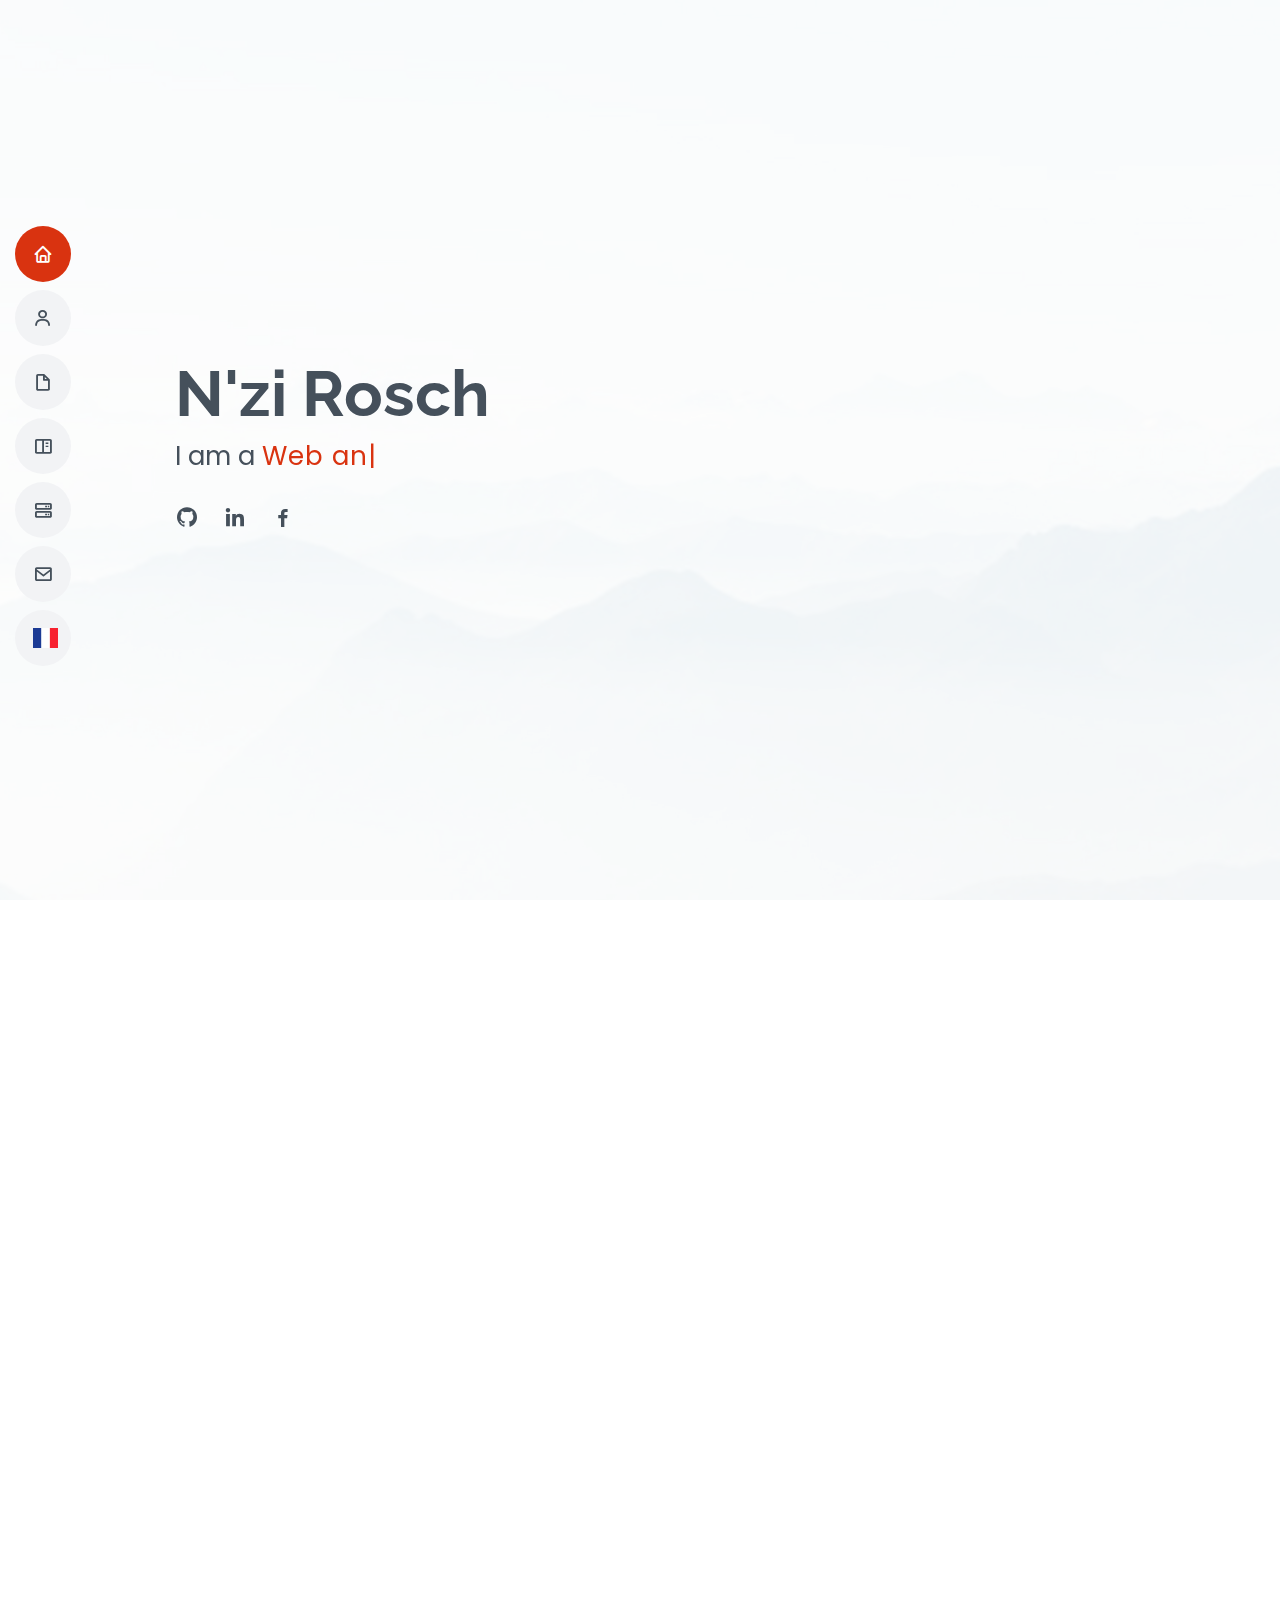
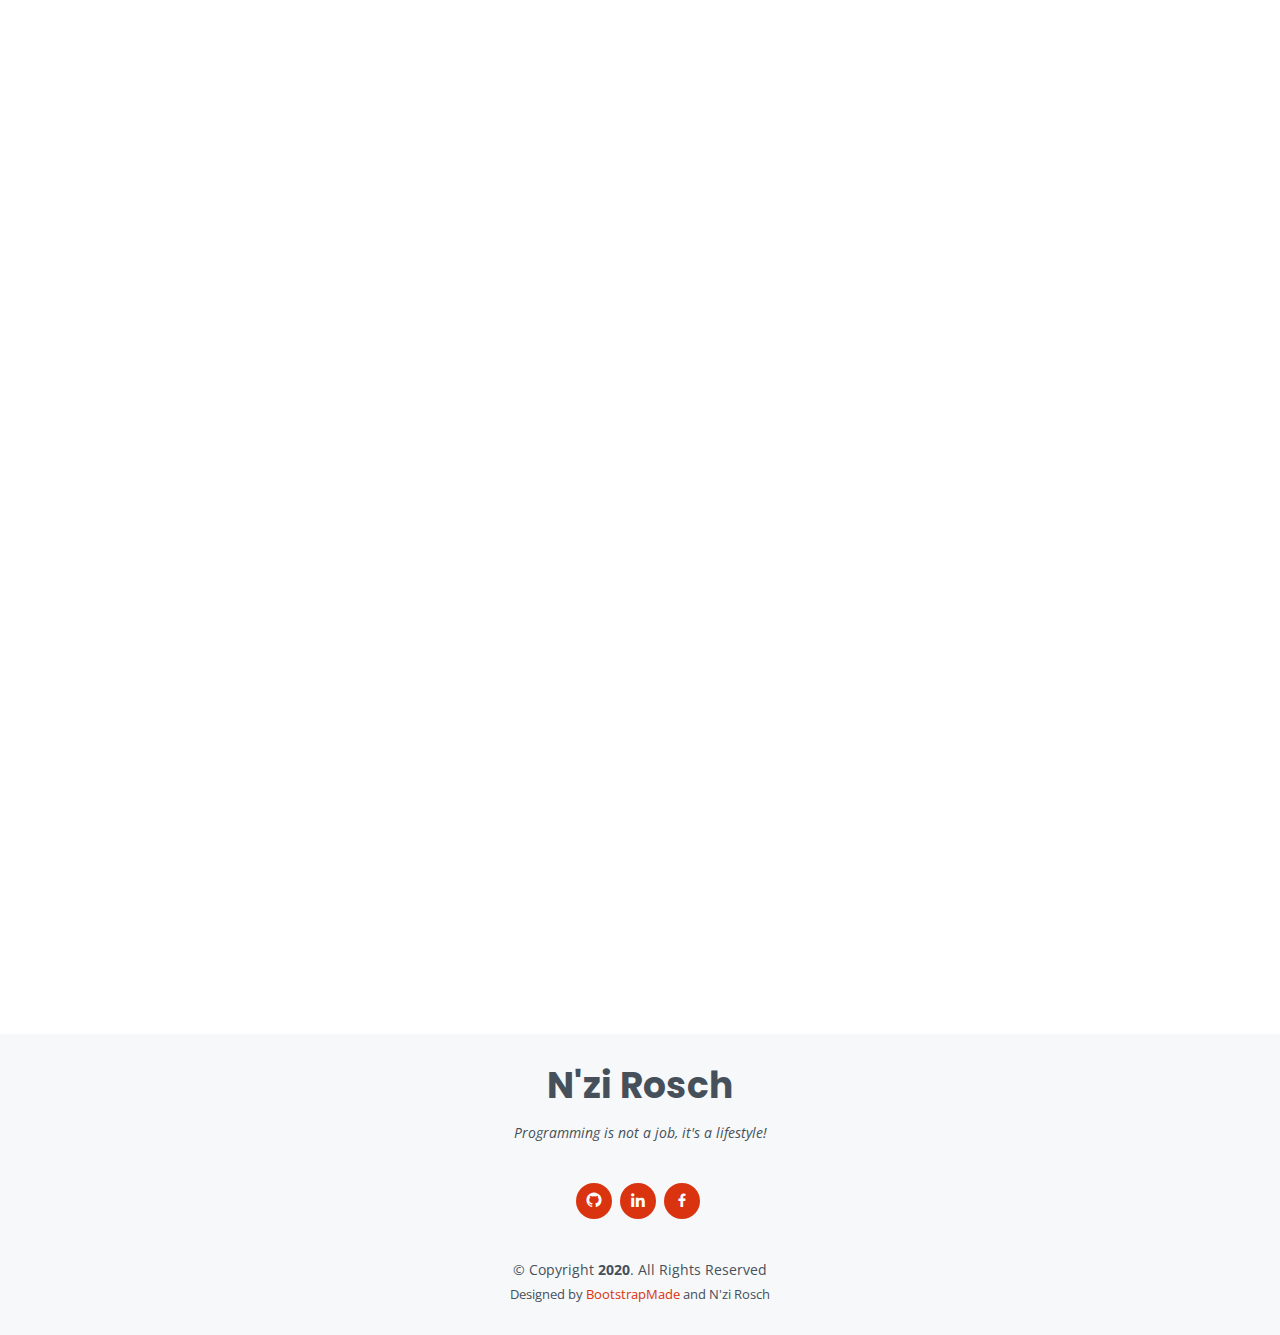
==== commit cd41e660: "Update index-english.html" ====
--- a/index-english.html
+++ b/index-english.html
@@ -450,7 +450,7 @@
 
           <div class="col-lg-8 mt-5 mt-lg-0">
 
-            <form name="contact" method="POST" data-netlify="true" role="form" class="php-email-form">
+            <form name="contact" method="POST" data-netlify="true">
               <div class="form-row">
                 <div class="col-md-6 form-group">
                   <input type="text" name="name" class="form-control" id="name" placeholder="Your Name" data-rule="minlen:4" data-msg="Enter at least 4 characters please!" />
@@ -469,7 +469,7 @@
                 <textarea class="form-control" name="message" rows="5" data-rule="required" data-msg="Write us something please!" placeholder="Message"></textarea>
                 <div class="validate"></div>
               </div>
-              <div class="text-center"><button type="submit">Send</button></div>
+              <div class="text-center" role="form"><button type="submit">Send</button></div>
             </form>
 
           </div>
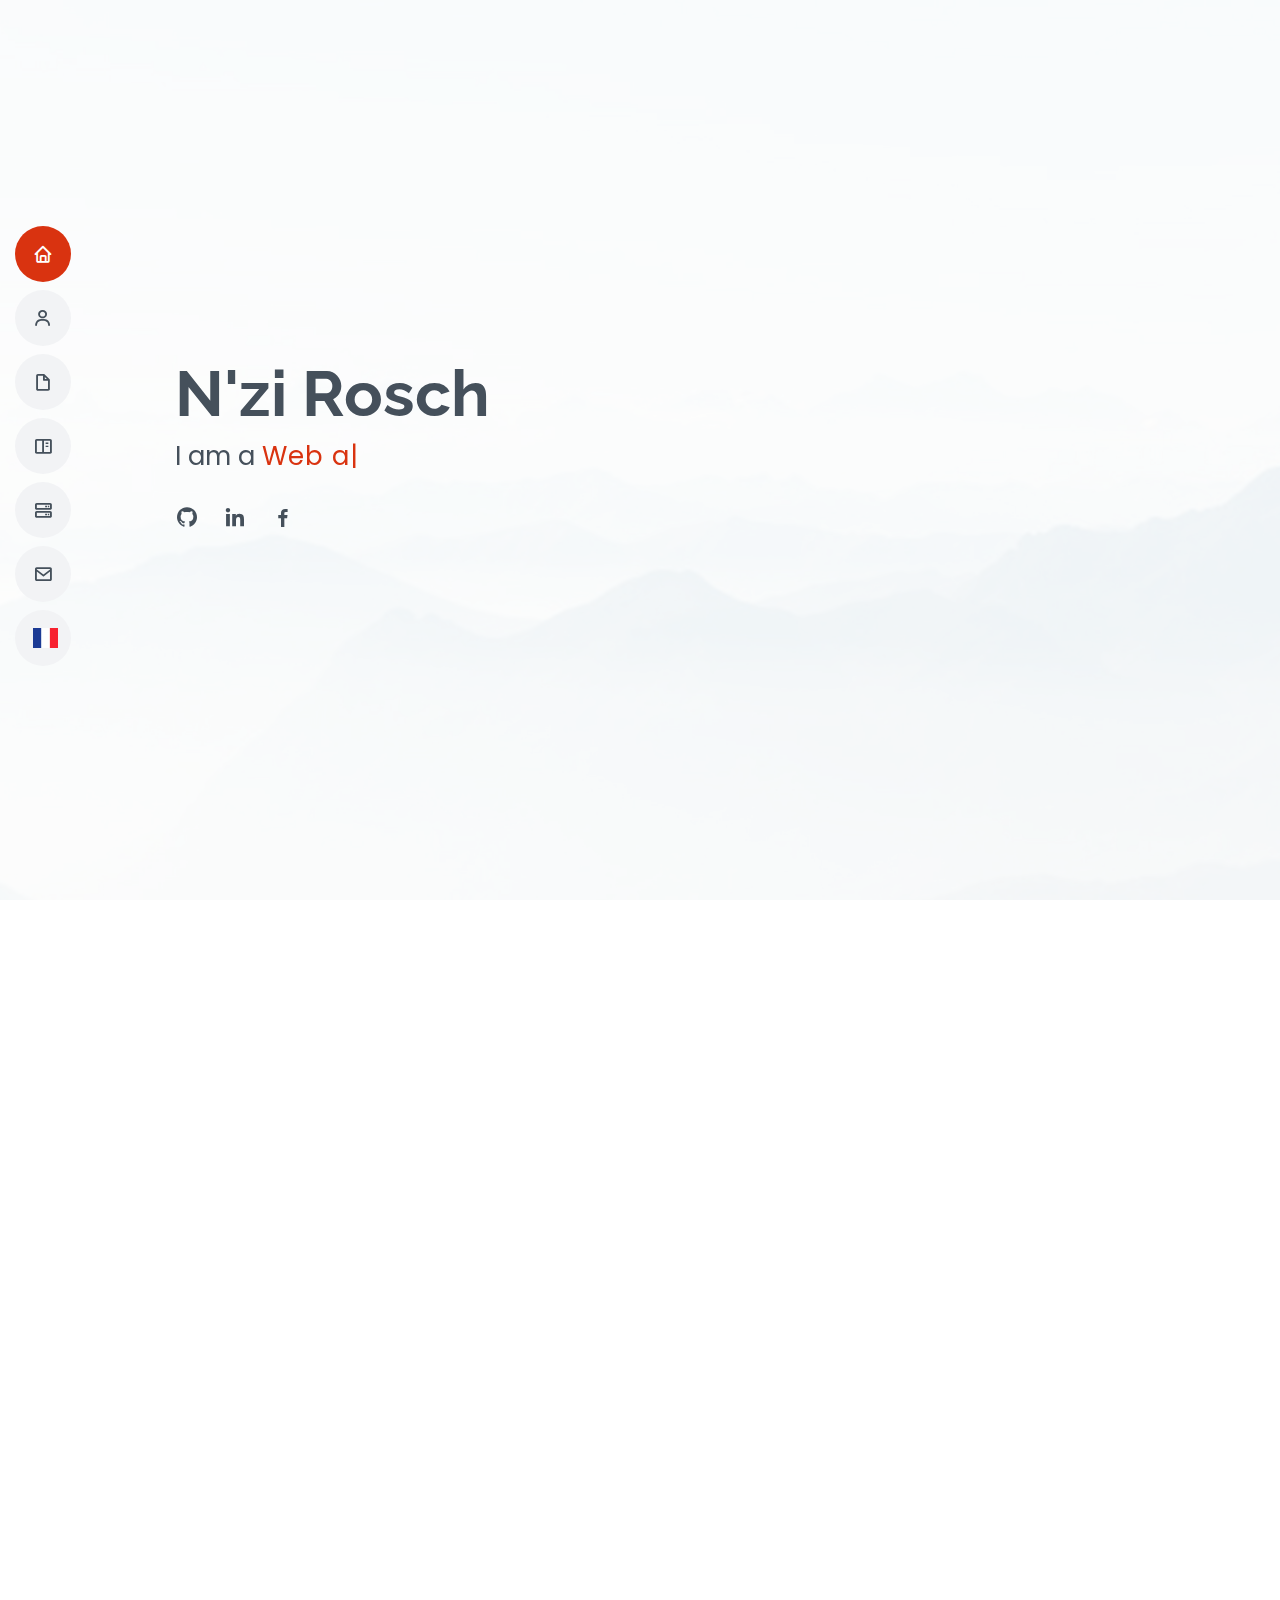
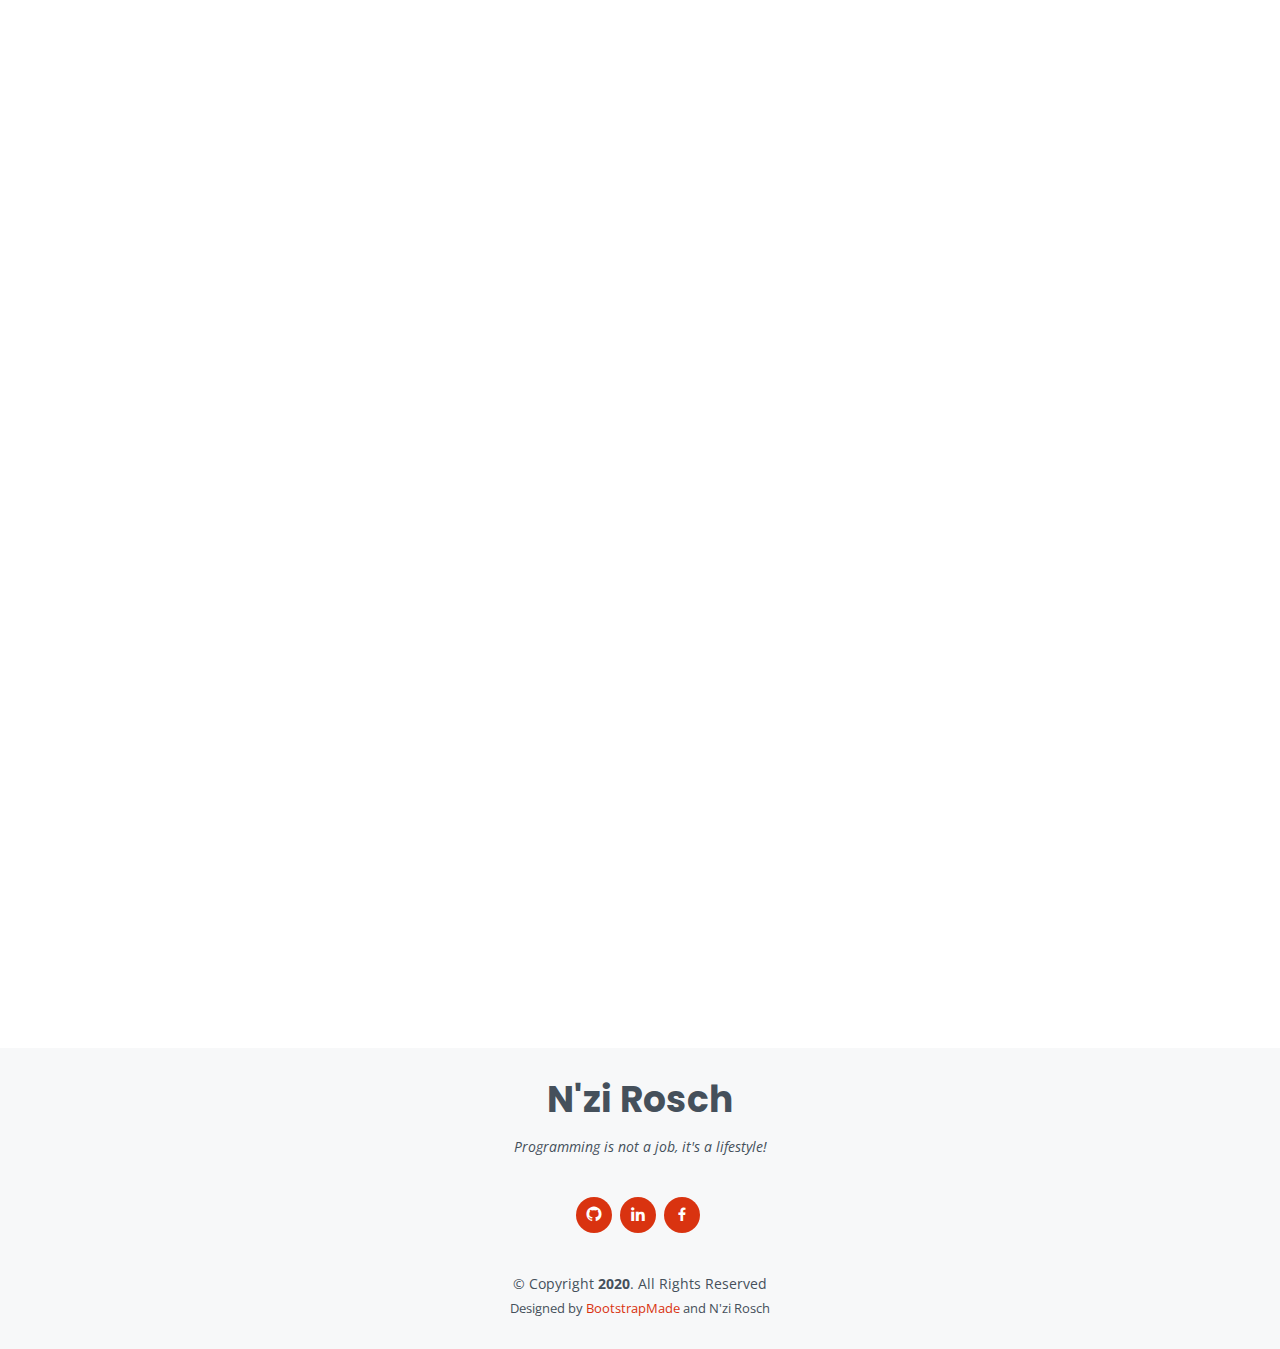
==== commit d5d2d6f7: "Update index-english.html" ====
--- a/index-english.html
+++ b/index-english.html
@@ -469,7 +469,7 @@
                 <textarea class="form-control" name="message" rows="5" data-rule="required" data-msg="Write us something please!" placeholder="Message"></textarea>
                 <div class="validate"></div>
               </div>
-              <div class="text-center" role="form"><button type="submit">Send</button></div>
+              <div class="text-center" style="background: #D93310; border: 0; padding: 10px 35px; color: #fff; border-radius: 50px;transition: 0.4s;><button type="submit">Send</button></div>
             </form>
 
           </div>
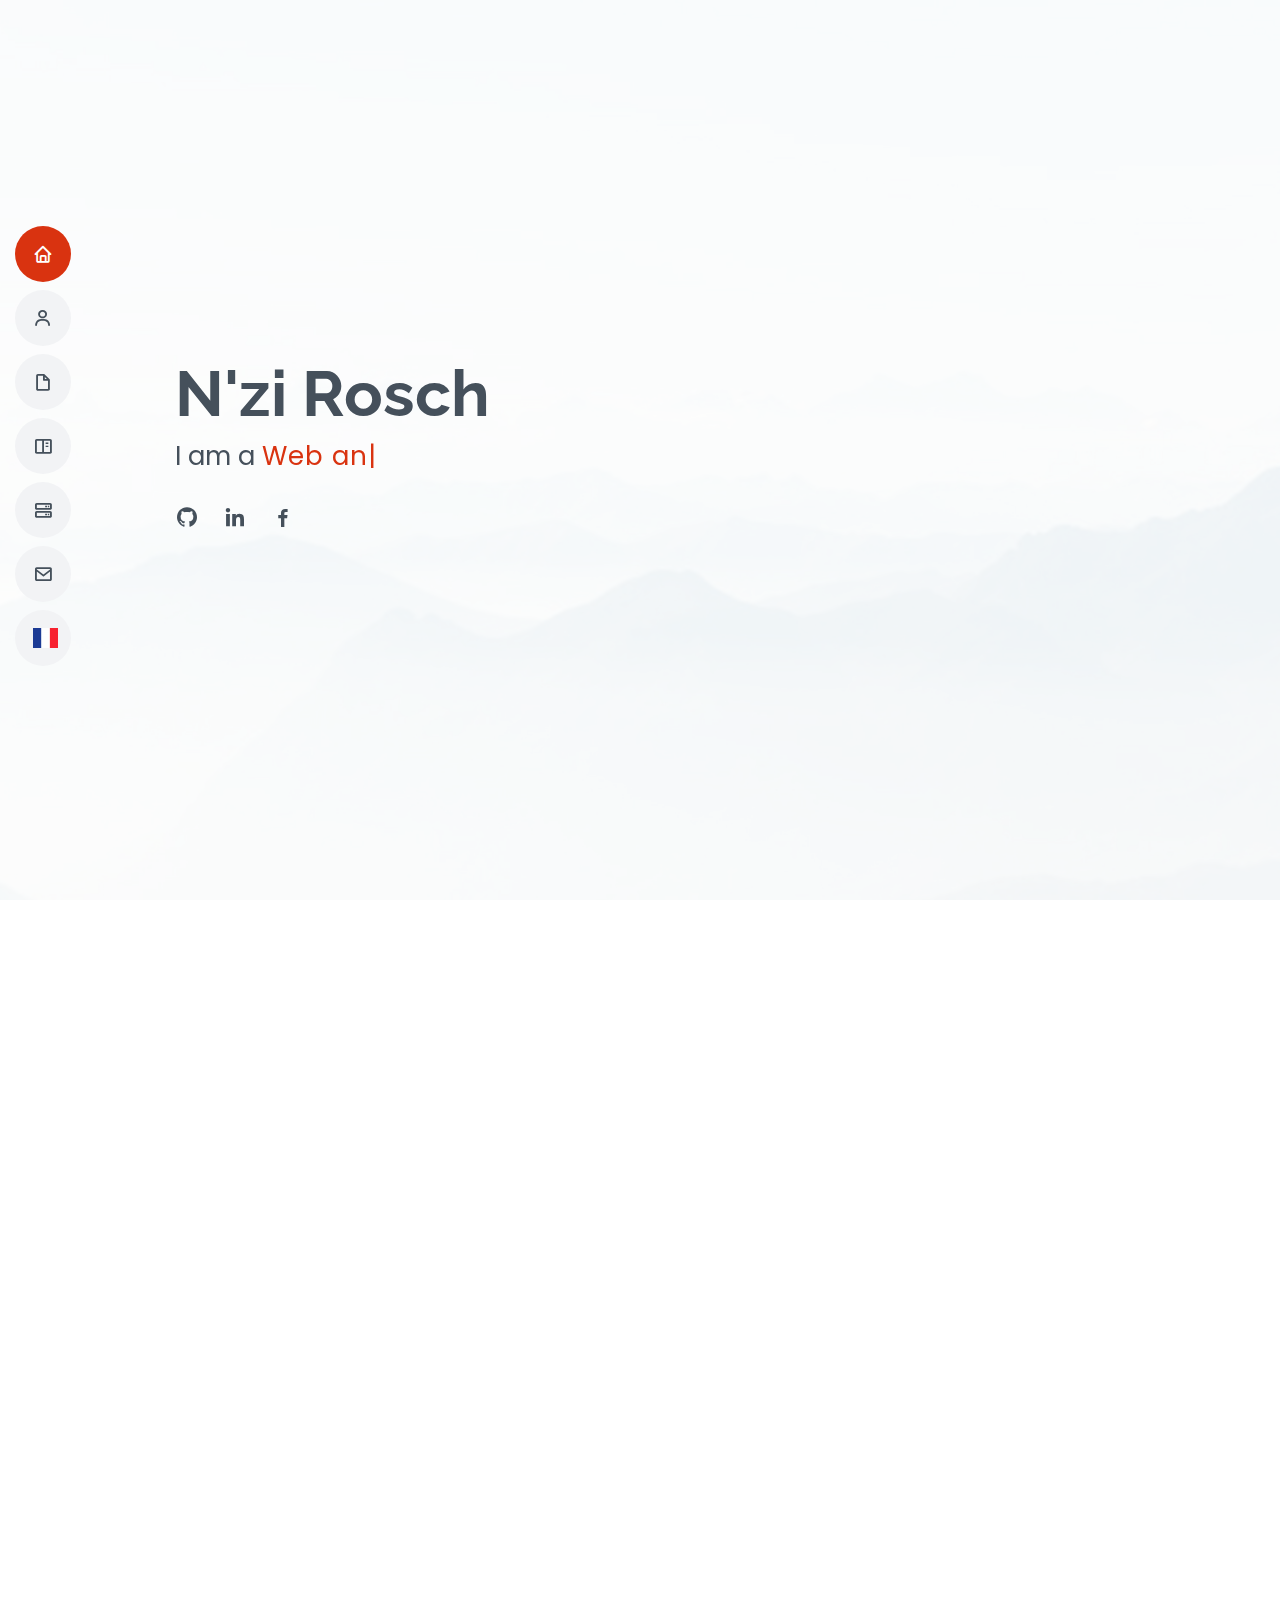
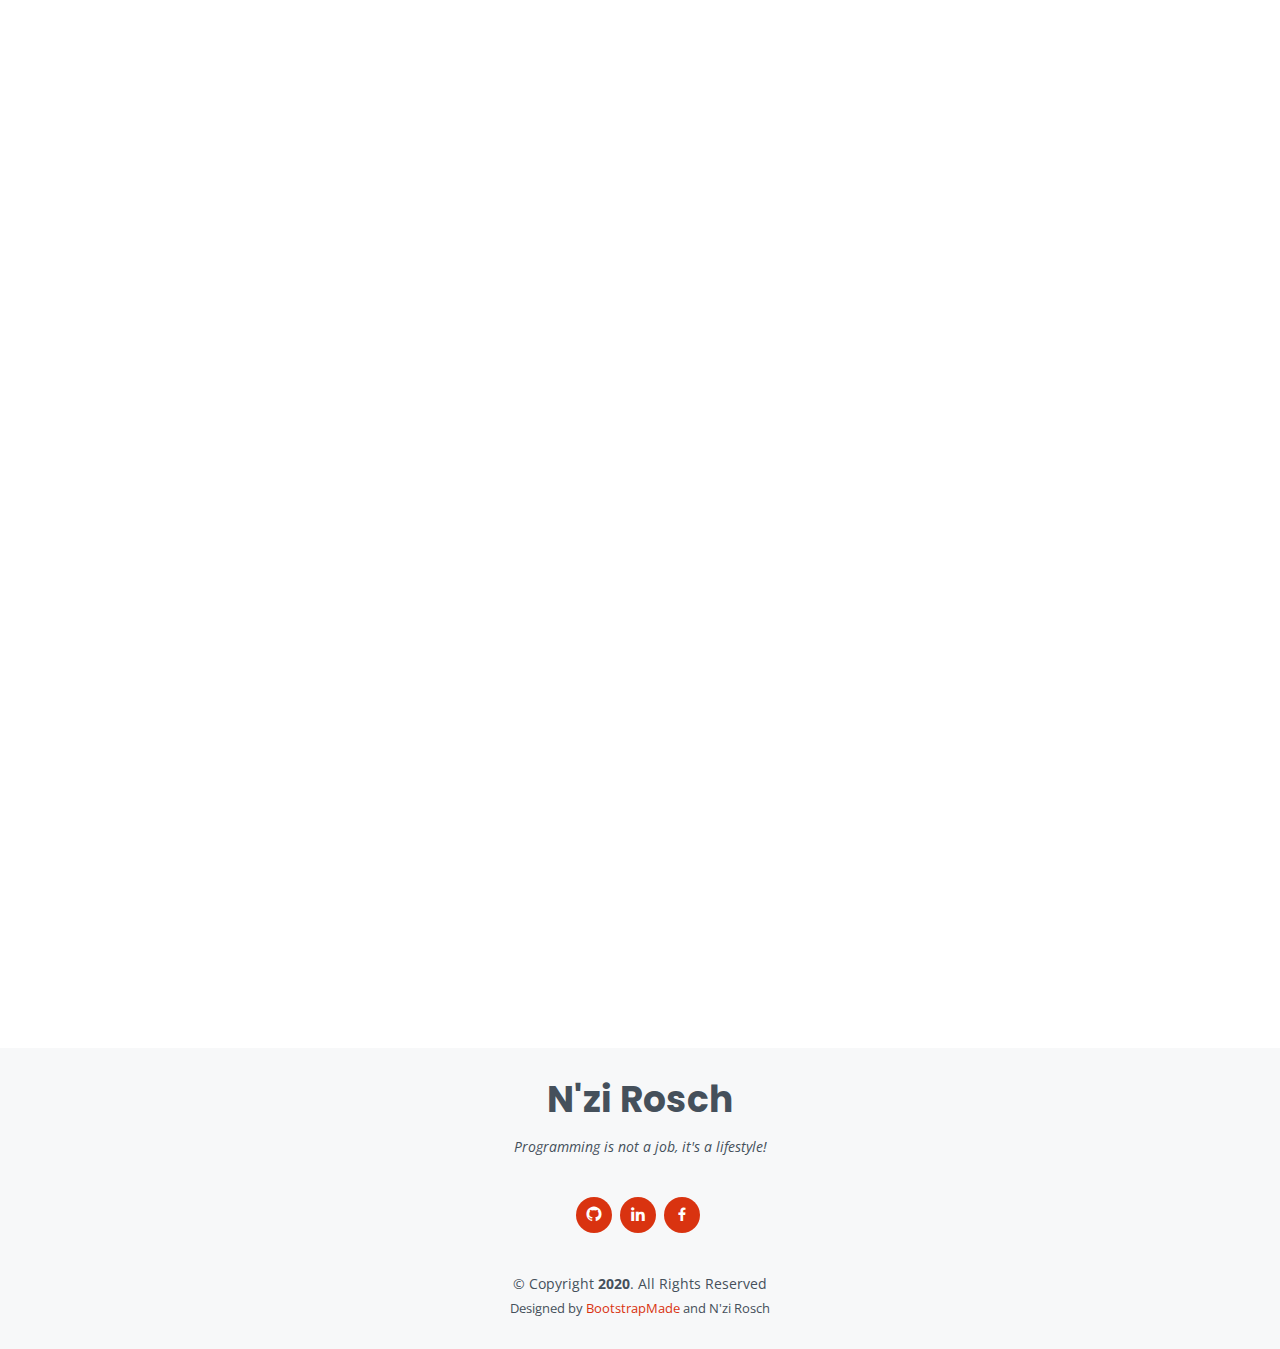
==== commit c19a0512: "Update index-english.html" ====
--- a/index-english.html
+++ b/index-english.html
@@ -469,7 +469,7 @@
                 <textarea class="form-control" name="message" rows="5" data-rule="required" data-msg="Write us something please!" placeholder="Message"></textarea>
                 <div class="validate"></div>
               </div>
-              <div class="text-center" style="background: #D93310; border: 0; padding: 10px 35px; color: #fff; border-radius: 50px;transition: 0.4s;><button type="submit">Send</button></div>
+              <div class="text-center"><button type="submit" style="background: #D93310; border: 0; padding: 10px 35px; color: #fff; border-radius: 50px;transition: 0.4s;">Send</button></div>
             </form>
 
           </div>
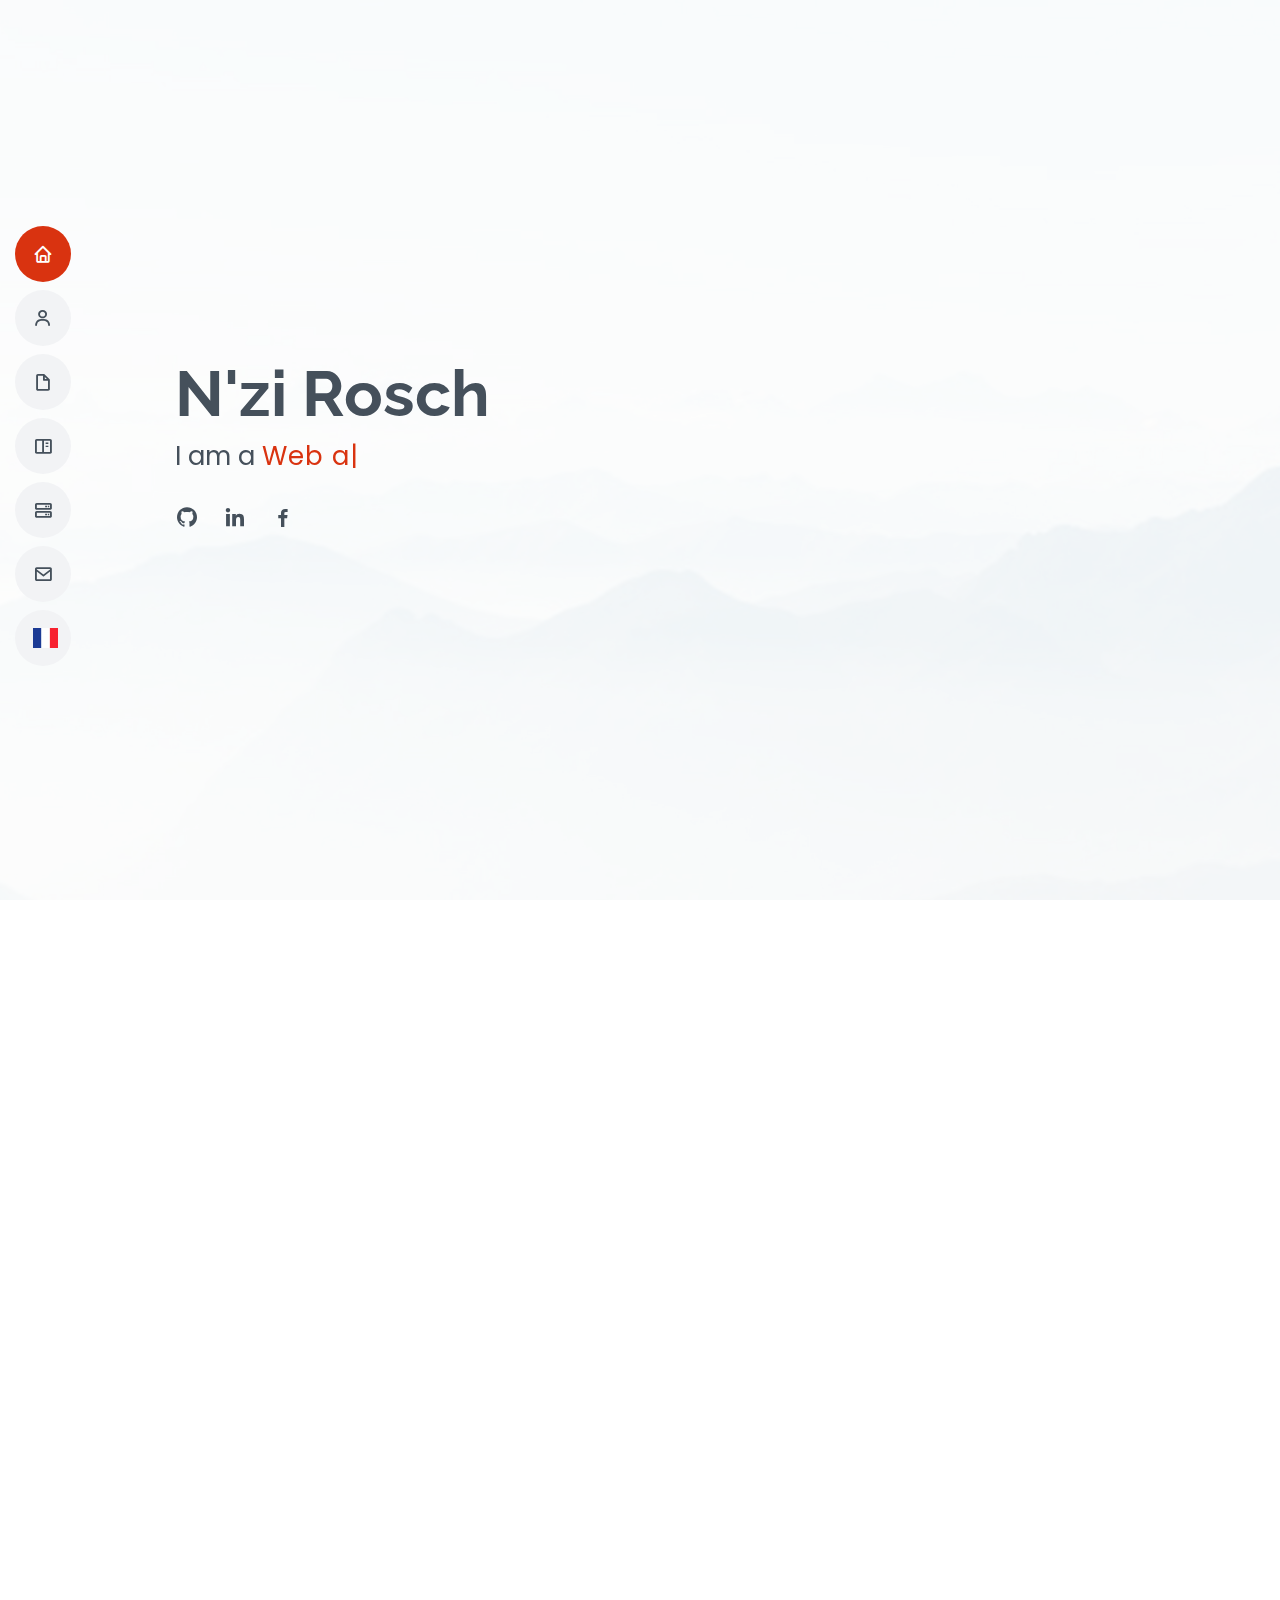
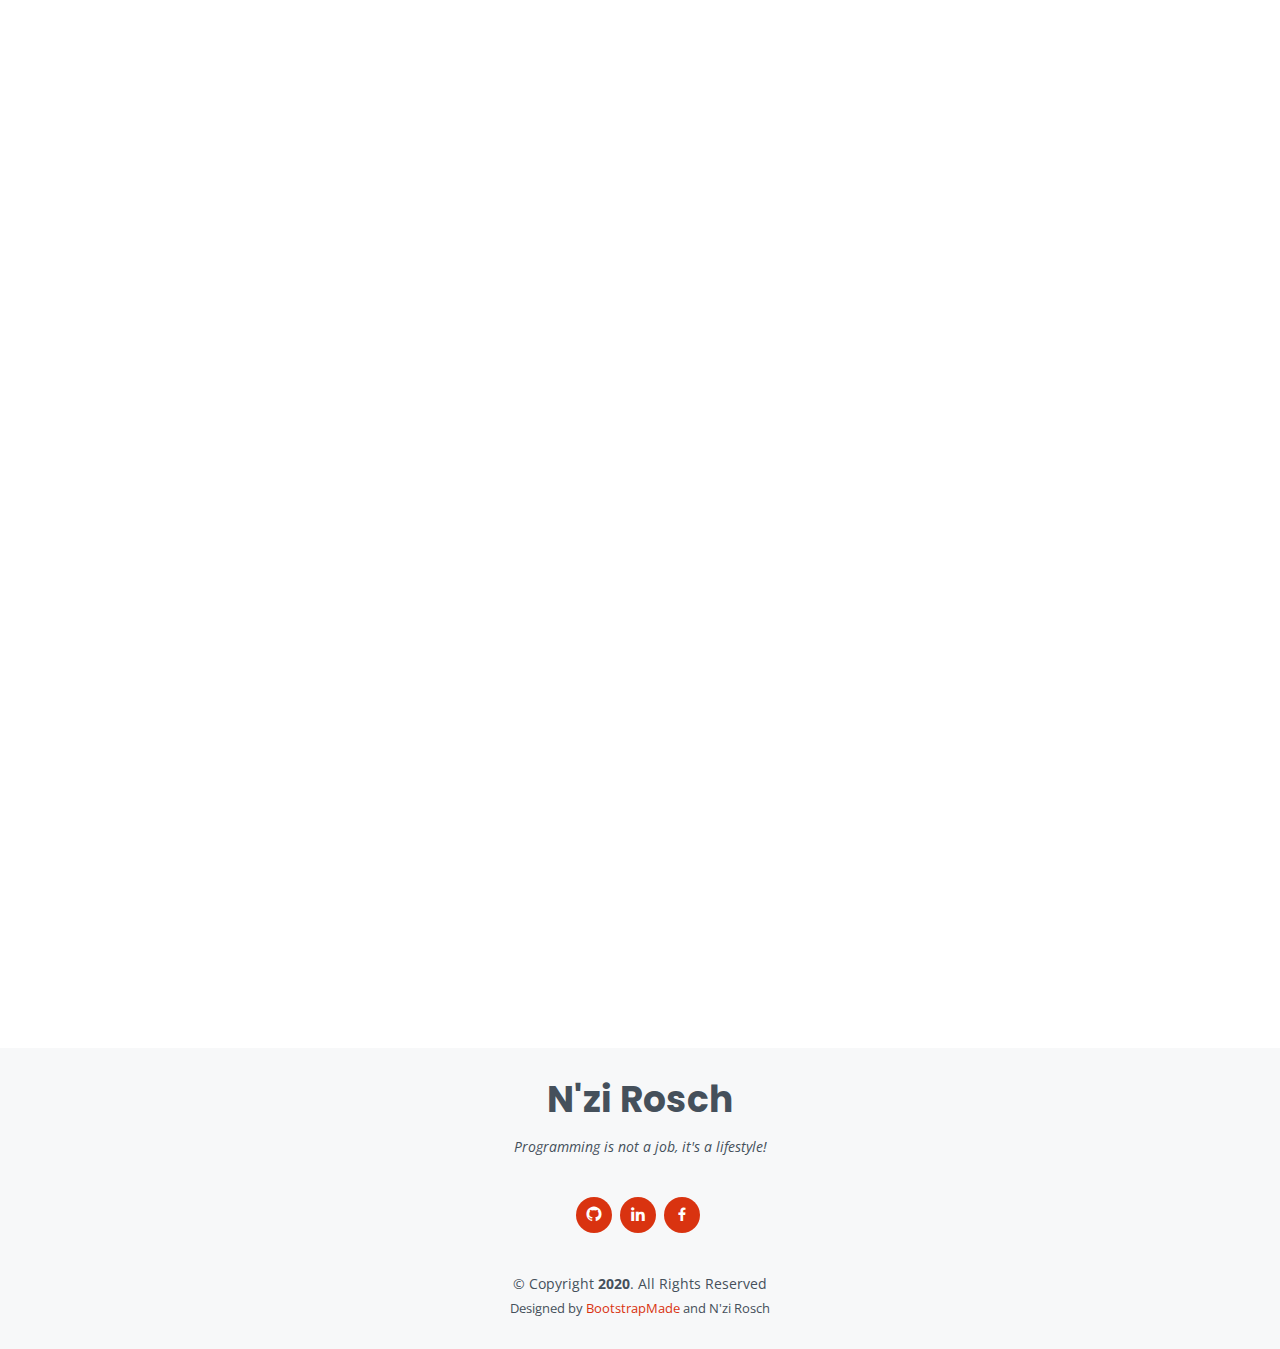
==== commit 4968cf78: "Update index-english.html" ====
--- a/index-english.html
+++ b/index-english.html
@@ -469,7 +469,7 @@
                 <textarea class="form-control" name="message" rows="5" data-rule="required" data-msg="Write us something please!" placeholder="Message"></textarea>
                 <div class="validate"></div>
               </div>
-              <div class="text-center"><button type="submit" style="background: #D93310; border: 0; padding: 10px 35px; color: #fff; border-radius: 50px;transition: 0.4s;">Send</button></div>
+              <div class="contact php-email-form text-center"><button type="submit">Send</button></div>
             </form>
 
           </div>
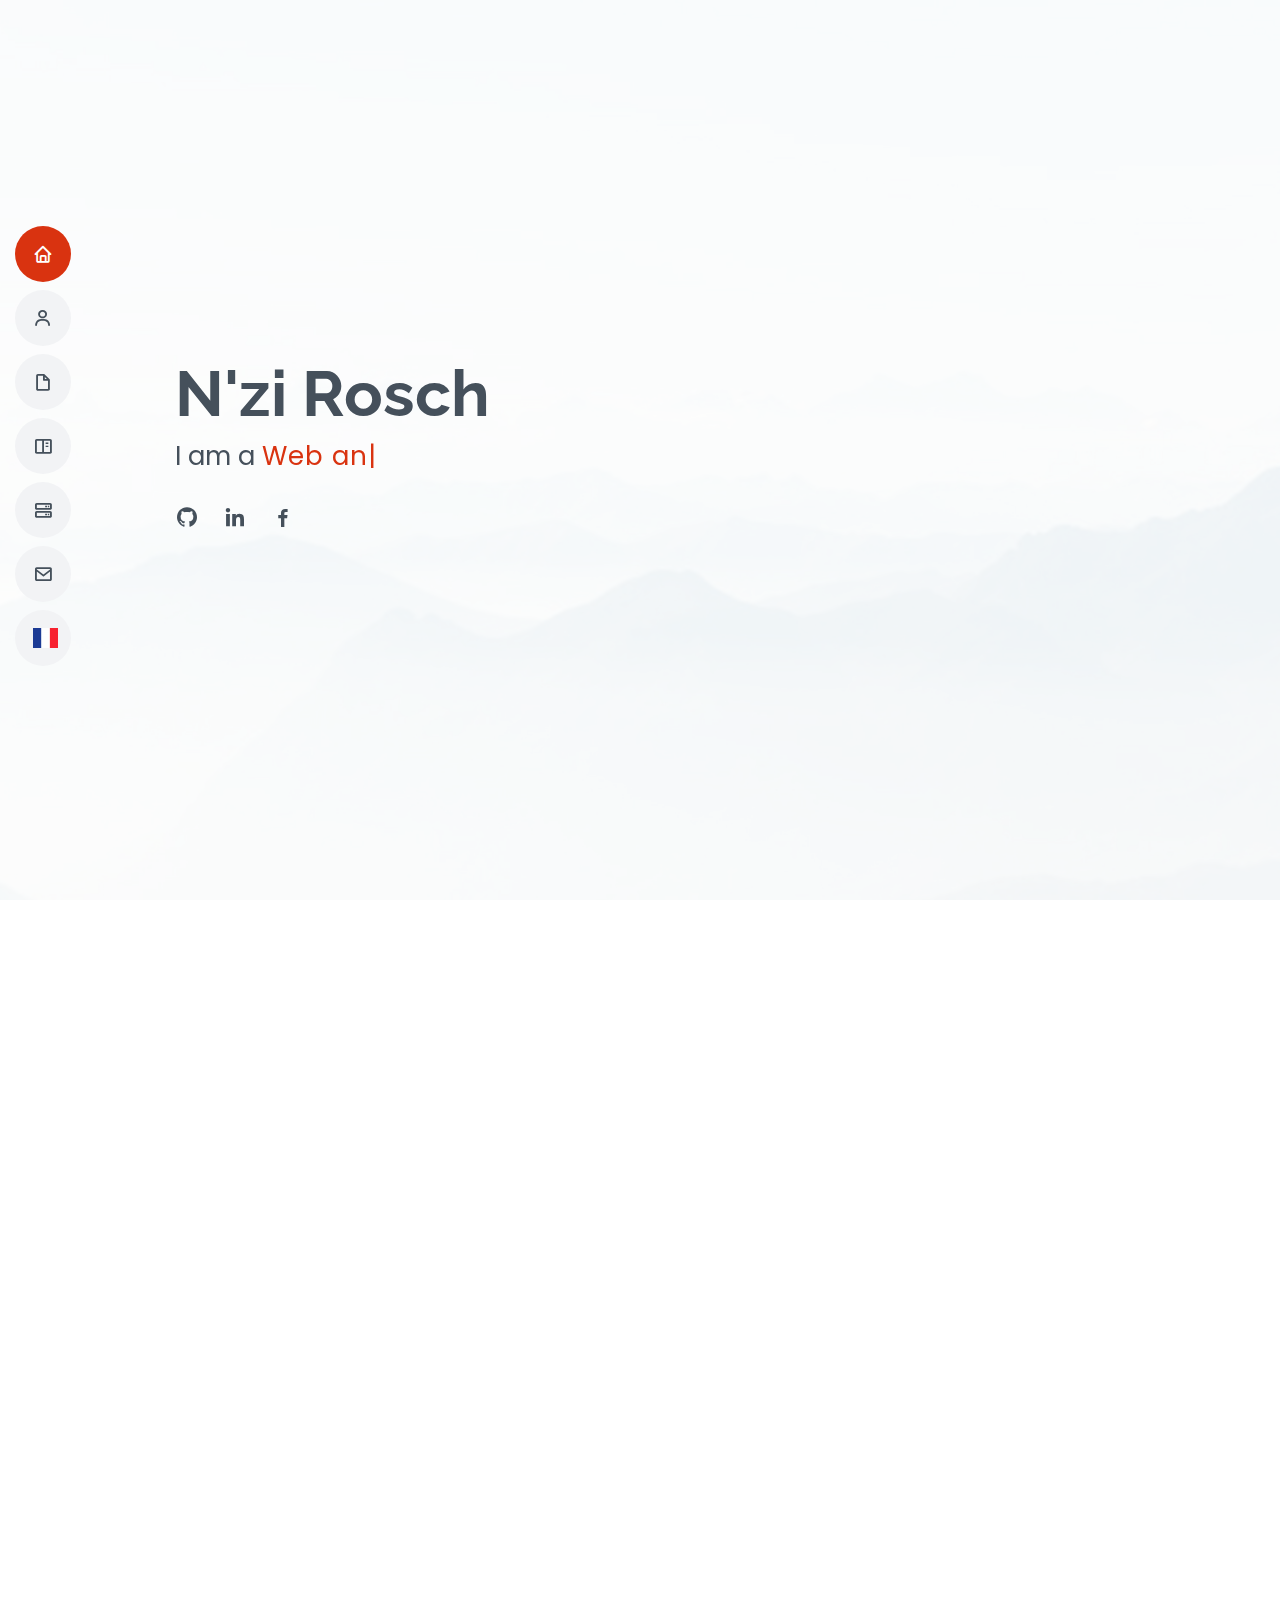
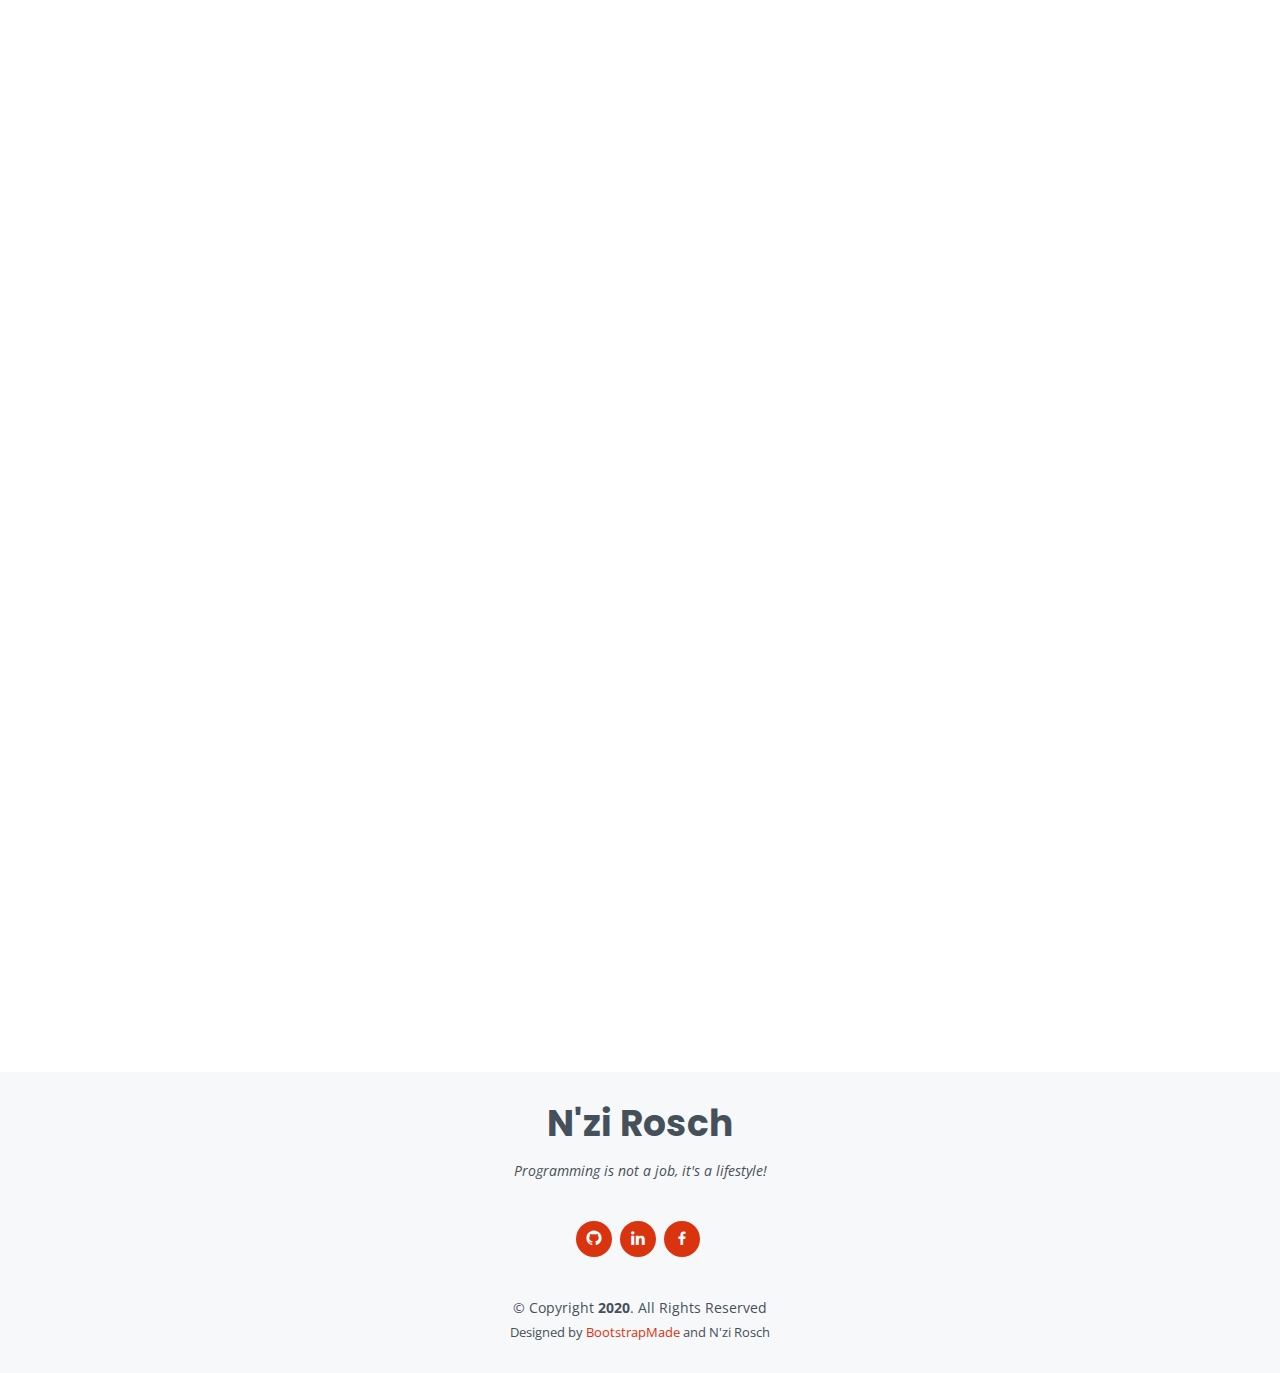
==== commit 003a5c44: "Update index-english.html" ====
--- a/index-english.html
+++ b/index-english.html
@@ -112,7 +112,9 @@
 
         <div class="section-title">
           <h2>Skills</h2>
-          <p> As a web and mobile developer, I work with JavaScript technologies. <br>React is my framework of choice and I use React Native for designing Android / Ios mobile apps. </p>
+          <p>As a web and mobile developer, I work with JavaScript technologies.</p>
+          <p><strong>React</strong> is my framework of choice. I design mobile applications with <strong>React Native</strong>.</p>
+          <p>Indeed, I feel comfortable with <strong>Firebase</strong>, the <strong>command line</strong>, the <strong>REST API</strong> or even <strong>Netlify</strong>.</p>
         </div>
 
         <div class="row skills-content">
@@ -246,8 +248,8 @@
           <div class="col-lg-12 d-flex justify-content-center" data-aos="fade-up" data-aos-delay="100">
             <ul id="portfolio-flters">
               <li data-filter="*" class="filter-active">All</li>
-              <li data-filter=".filter-app">App</li>
-              <li data-filter=".filter-web">Web</li>
+              <li data-filter=".filter-app">App Mobile</li>
+              <li data-filter=".filter-web">Web App</li>
             </ul>
           </div>
         </div>
@@ -259,17 +261,17 @@
               <img src="assets/img/portfolio/esdlab.png" class="img-fluid" alt="">
               <div class="portfolio-info">
                 <h4><a href="https://esdlab.pro/index.html" target="_blank">See the website</a></h4>
-                <p>Esdlab - Website</p>
+                <p>Esdlab - Created with Jquery</p>
               </div>
             </div>
           </div>
 
           <div class="col-lg-6 col-md-6 portfolio-item filter-web">
             <div class="portfolio-wrap">
-              <img src="assets/img/portfolio/fondationzaha.png" class="img-fluid" alt="">
+              <img src="assets/img/portfolio/pizzarestaurant.png" class="img-fluid" alt="">
               <div class="portfolio-info">
-                <h4>See the website</h4>
-                <p>Fondation Zaha - Website</p>
+                <h4><a href="https://pizza-restaurant.netlify.app/" target="_blank">See the website</a></h4>
+                <p>Pizza Restaurant - Created with React</p>
               </div>
             </div>
           </div>
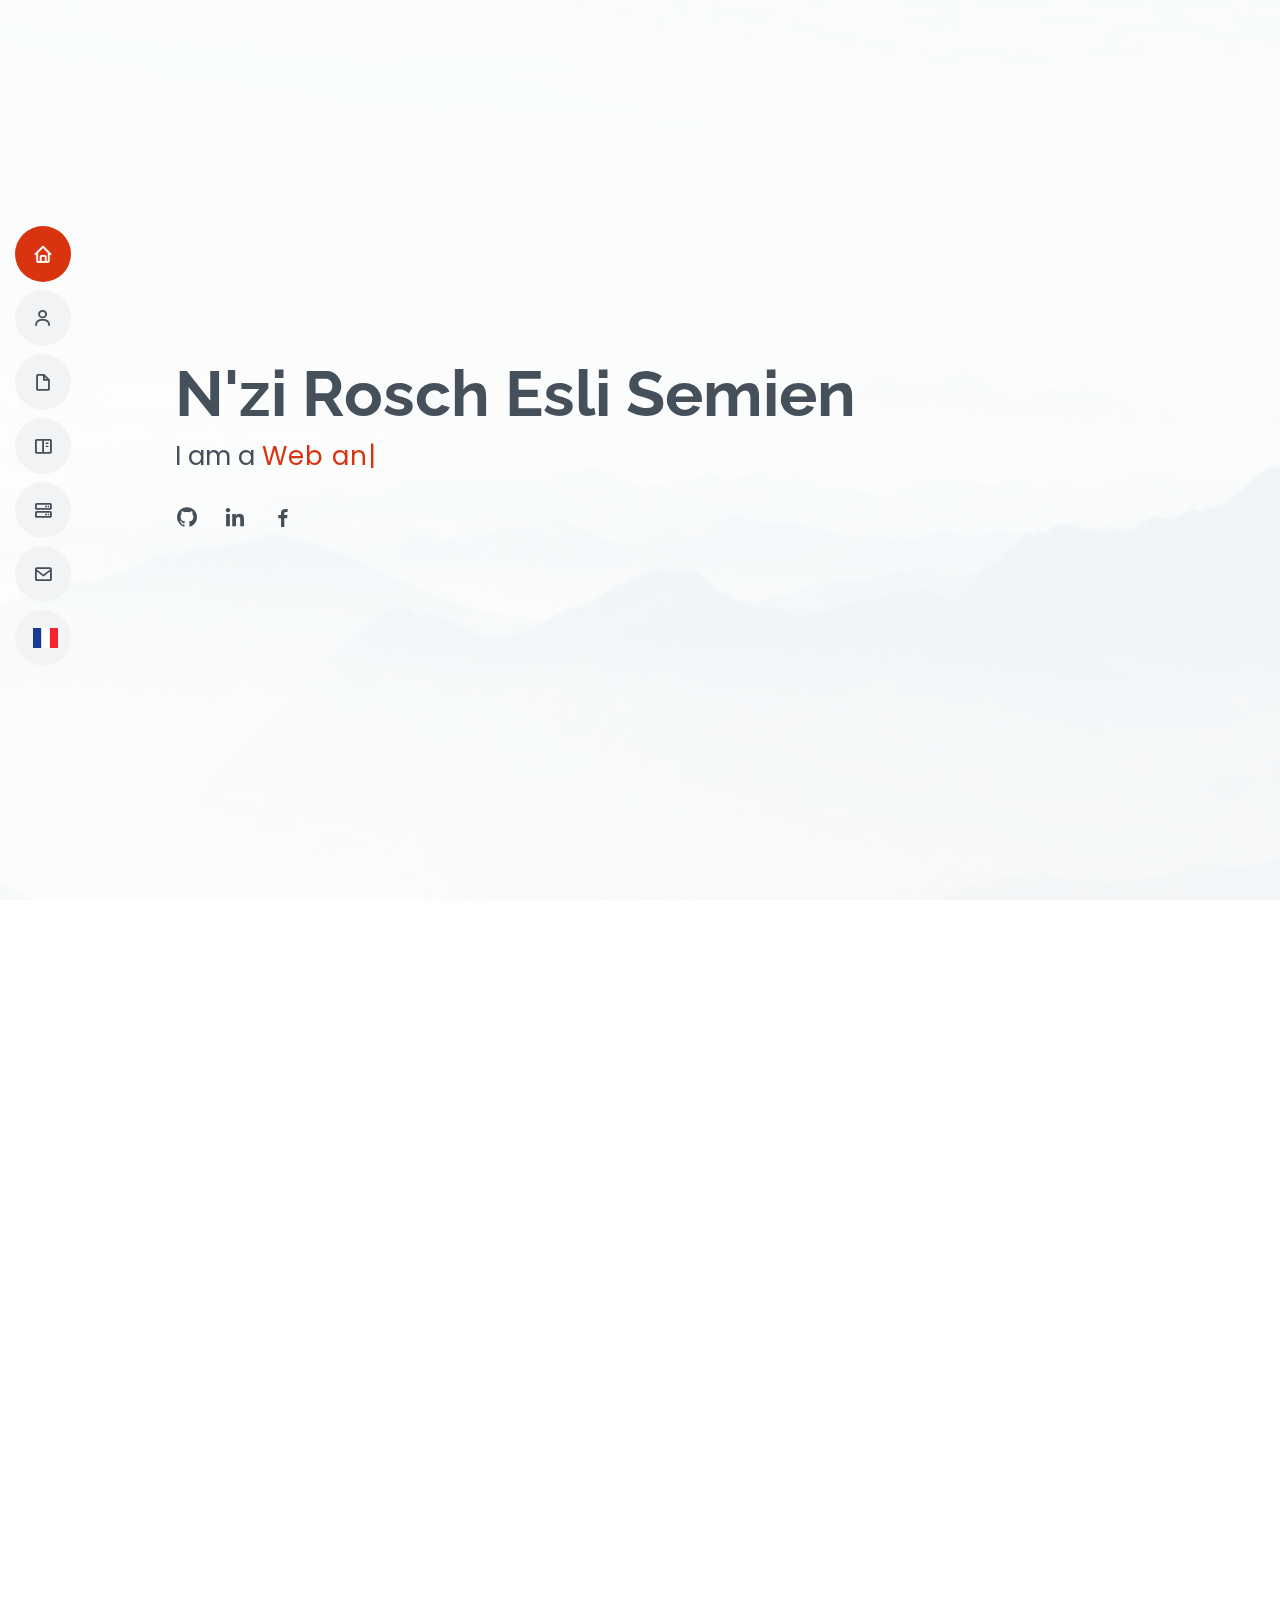
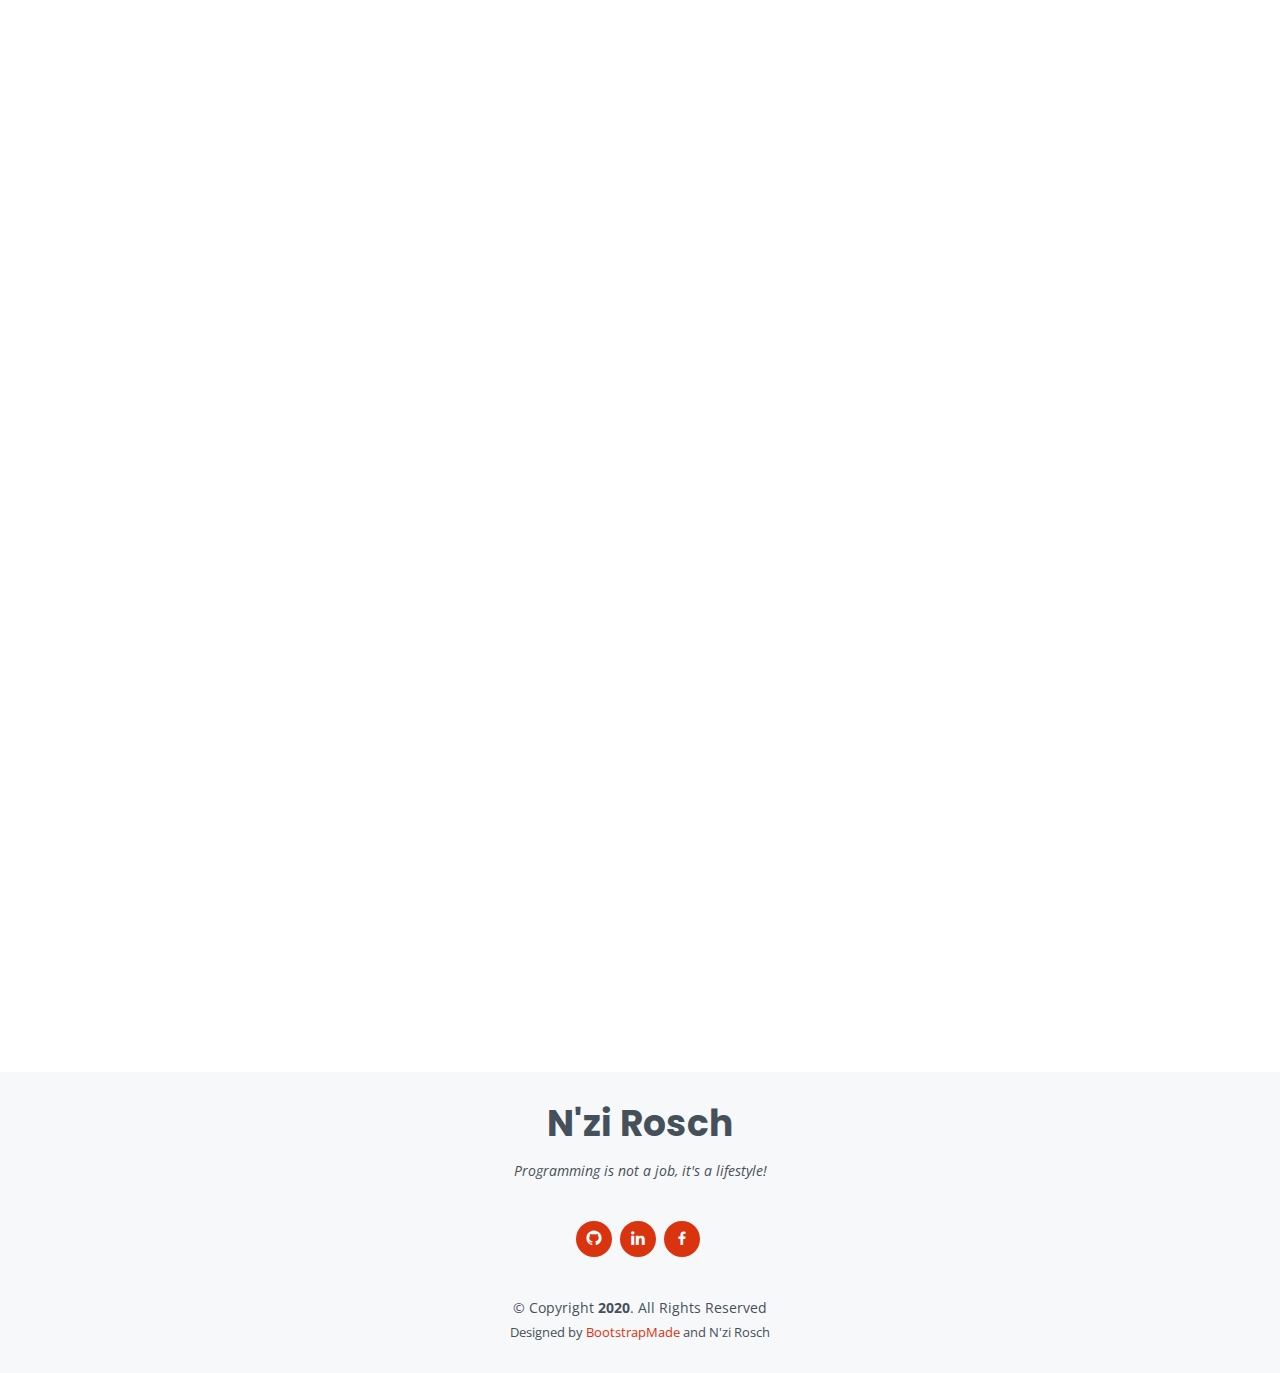
==== commit 13493792: "Update index-english.html" ====
--- a/index-english.html
+++ b/index-english.html
@@ -53,7 +53,7 @@
   <!-- ======= Hero Section ======= -->
   <section id="hero" class="d-flex flex-column justify-content-center">
     <div class="container" data-aos="zoom-in" data-aos-delay="100">
-      <h1>N'zi Rosch</h1>
+      <h1>N'zi Rosch Esli Semien</h1>
       <p>I am a <span class="typed" data-typed-items="Web and Mobile Developer, Freelance"></span></p>
       <div class="social-links">
         <a href="https://github.com/Rosch14" class="github" target="_blank"><i class="bx bxl-github"></i></a>
@@ -114,7 +114,7 @@
           <h2>Skills</h2>
           <p>As a web and mobile developer, I work with JavaScript technologies.</p>
           <p><strong>React</strong> is my framework of choice. I design mobile applications with <strong>React Native</strong>.</p>
-          <p>Indeed, I feel comfortable with <strong>Firebase</strong>, the <strong>command line</strong>, the <strong>REST API</strong> or even <strong>Netlify</strong>.</p>
+          <p>Indeed, I feel comfortable with <strong>Firebase</strong>, <strong>SASS</strong>, the <strong>command line</strong>, the <strong>REST API</strong> or even <strong>Netlify</strong>.</p>
         </div>
 
         <div class="row skills-content">
